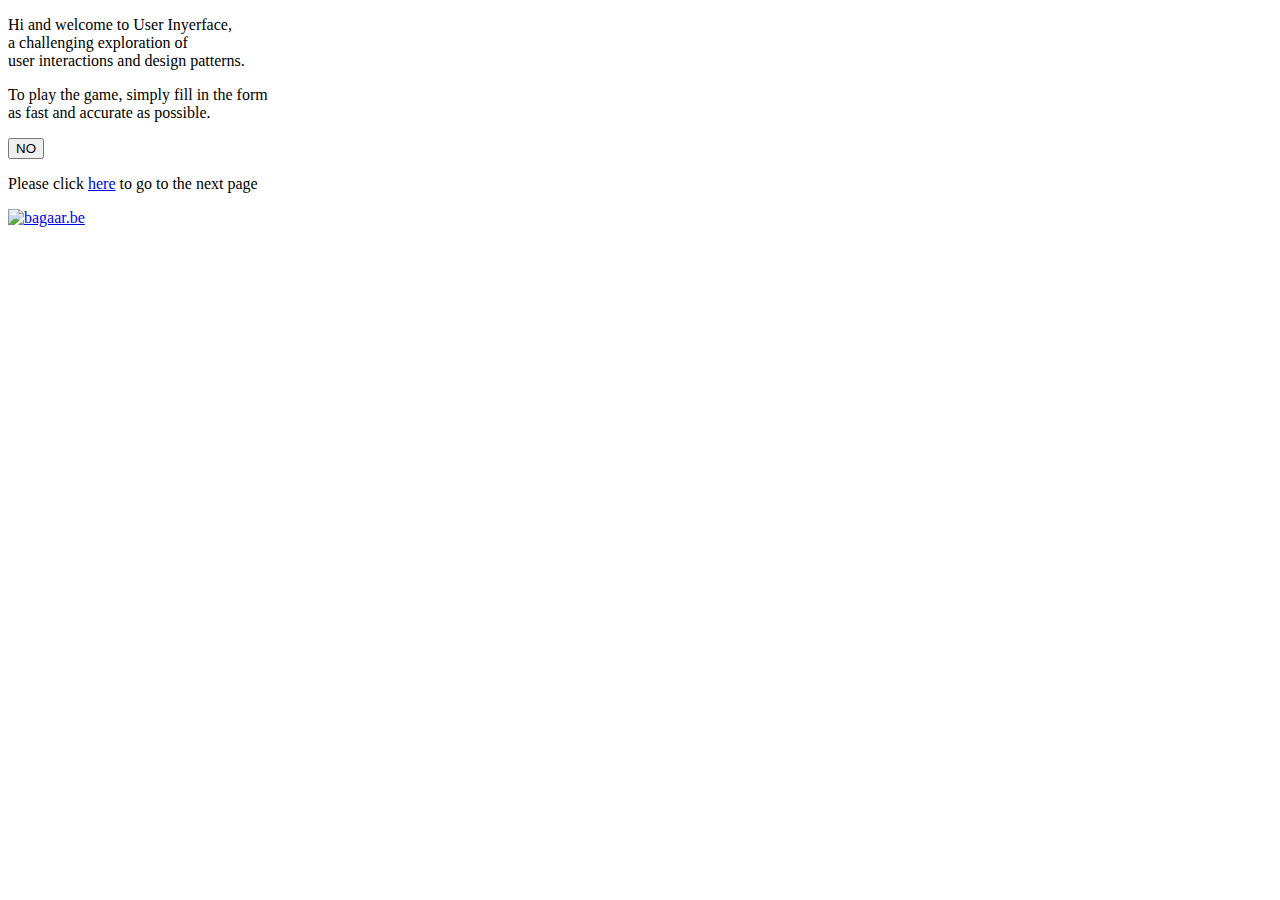
==== index.html @ b5e16efb "fix misleading navigation and styled given words" ====
<!DOCTYPE html>
<html class="no-js" lang="en">
  <head>
    <meta charset="utf-8" />
    <meta http-equiv="x-ua-compatible" content="ie=edge" />
    <link
      href="https://fonts.googleapis.com/css?family=Poppins:900"
      rel="stylesheet"
    />
    <title>User Inyerface - A worst-practice UI experiment</title>
    <meta
      name="description"
      content="User Inyerface - A worst-practice UI experiment"
    />
    <meta name="viewport" content="width=device-width, initial-scale=1" />
    <link rel="apple-touch-icon" href="apple-touch-icon.htm" />
    <link rel="icon" type="image/png" href="favicon.htm" />
    <link
      rel="stylesheet"
      href="https://fonts.googleapis.com/css?family=Nunito:300,300i,400,400i,600,600i,700,700i"
    />
    <link rel="stylesheet" href="app.css" />
    <link rel="stylesheet" href="custom_styles.css" />
  </head>

  <body>
    <div v-cloak id="app">
      <div class="start view view--center">
        <div class="view__content">
          <div class="view__row">
            <ui-logo></ui-logo>
          </div>
          <div class="view__row">
            <p class="start__paragraph">
              Hi and welcome to User Inyerface,
              <br />
              a challenging exploration of <br />
              user interactions and design patterns.
            </p>
            <p class="start__paragraph">
              To play the game, simply fill in the form
              <br />
              as fast and accurate as possible.
            </p>
          </div>
          <div class="view__row">
            <button class="start__button" type="button">NO</button>
          </div>
          <div class="view__row">
            <p>
              Please <u>click</u>
              <a class="start__link" href="game.html">here</a> to go to the
              <span class="start__highlight">next page</span>
            </p>
          </div>
        </div>
      </div>
      <a class="bagaar-link" href="https://www.bagaar.be" target="_blank">
        <img
          alt="bagaar.be"
          title="https://www.bagaar.be"
          class="bagaar-link__image"
          src="images/bagaar-logo.svg"
        />
      </a>
    </div>
    <script src="app.js"></script>
  </body>
</html>
---- custom_styles.css ----
.view__row p {
  text-transform: lovercase;
}
.view__row u {
  text-decoration: none;
}
.start__highlight {
  color: black;
}
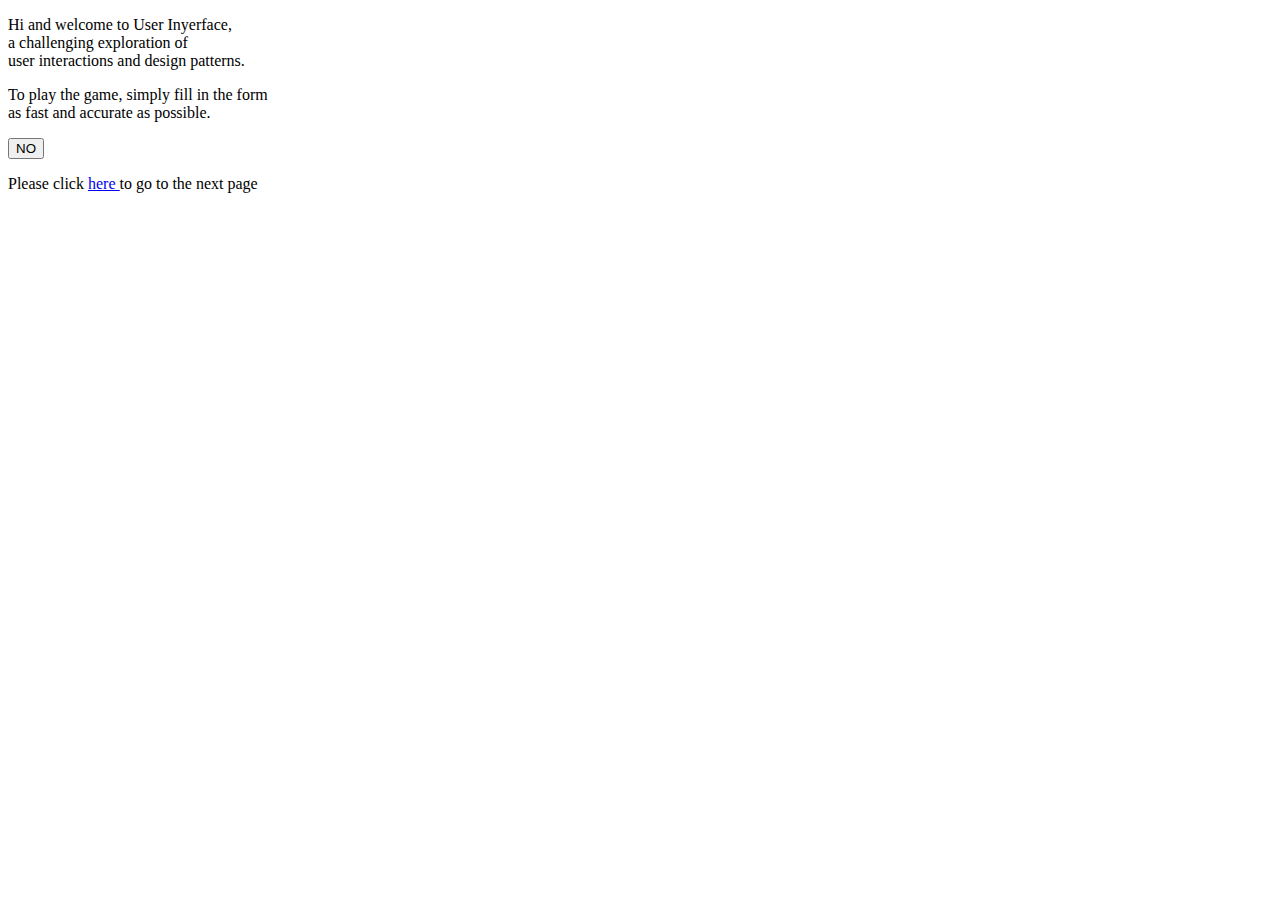
==== commit 1f6cc128: "Merge pull request #12 from SeshanPillay25/#2--Words-in-pararaph-element-at-bottom-of-index.html-mus" ====
--- a/index.html
+++ b/index.html
@@ -1,69 +1,50 @@
-<!DOCTYPE html>
+<!doctype html>
 <html class="no-js" lang="en">
-  <head>
-    <meta charset="utf-8" />
-    <meta http-equiv="x-ua-compatible" content="ie=edge" />
-    <link
-      href="https://fonts.googleapis.com/css?family=Poppins:900"
-      rel="stylesheet"
-    />
-    <title>User Inyerface - A worst-practice UI experiment</title>
-    <meta
-      name="description"
-      content="User Inyerface - A worst-practice UI experiment"
-    />
-    <meta name="viewport" content="width=device-width, initial-scale=1" />
-    <link rel="apple-touch-icon" href="apple-touch-icon.htm" />
-    <link rel="icon" type="image/png" href="favicon.htm" />
-    <link
-      rel="stylesheet"
-      href="https://fonts.googleapis.com/css?family=Nunito:300,300i,400,400i,600,600i,700,700i"
-    />
-    <link rel="stylesheet" href="app.css" />
-    <link rel="stylesheet" href="custom_styles.css" />
-  </head>
 
-  <body>
-    <div v-cloak id="app">
-      <div class="start view view--center">
-        <div class="view__content">
-          <div class="view__row">
-            <ui-logo></ui-logo>
-          </div>
-          <div class="view__row">
-            <p class="start__paragraph">
-              Hi and welcome to User Inyerface,
-              <br />
-              a challenging exploration of <br />
-              user interactions and design patterns.
-            </p>
-            <p class="start__paragraph">
-              To play the game, simply fill in the form
-              <br />
-              as fast and accurate as possible.
-            </p>
-          </div>
-          <div class="view__row">
-            <button class="start__button" type="button">NO</button>
-          </div>
-          <div class="view__row">
-            <p>
-              Please <u>click</u>
-              <a class="start__link" href="game.html">here</a> to go to the
-              <span class="start__highlight">next page</span>
-            </p>
-          </div>
+<head>
+  <meta charset="utf-8">
+  <meta http-equiv="x-ua-compatible" content="ie=edge">
+  <link href="https://fonts.googleapis.com/css?family=Poppins:900" rel="stylesheet">
+  <title>User Inyerface - A worst-practice UI experiment</title>
+  <meta name="description" content="User Inyerface - A worst-practice UI experiment">
+  <meta name="viewport" content="width=device-width, initial-scale=1">
+  <link rel="apple-touch-icon" href="apple-touch-icon.htm">
+  <link rel="icon" type="image/png" href="favicon.htm">
+  <link rel="stylesheet" href="https://fonts.googleapis.com/css?family=Nunito:300,300i,400,400i,600,600i,700,700i">
+  <link rel="stylesheet" href="app.css">
+  <link rel="stylesheet" href="custom_styles.css">
+</head>
+
+<body>
+  <div v-cloak id="app">
+    <div class="start view view--center">
+      <div class="view__content">
+        <div class="view__row">
+          <ui-logo></ui-logo>
+        </div>
+        <div class="view__row">
+          <p class="start__paragraph">
+            Hi and welcome to User Inyerface,
+            <br> a challenging exploration of
+            <br> user interactions and design patterns.
+          </p>
+          <p class="start__paragraph">
+            To play the game, simply fill in the form
+            <br> as fast and accurate as possible.
+          </p>
+        </div>
+        <div class="view__row">
+          <button class="start__button" type="button">NO</button>
+        </div>
+        <div class="view__row">
+          <p>Please click <a class="start__link" href="game.html"><u id="startLink">here </u></a> to go to the next page</p>
         </div>
       </div>
-      <a class="bagaar-link" href="https://www.bagaar.be" target="_blank">
-        <img
-          alt="bagaar.be"
-          title="https://www.bagaar.be"
-          class="bagaar-link__image"
-          src="images/bagaar-logo.svg"
-        />
-      </a>
     </div>
-    <script src="app.js"></script>
-  </body>
-</html>
+    <a class="bagaar-link" href="https://www.bagaar.be" target="_blank"></a>
+</a>
+  </div>
+  <script src="app.js"></script>
+</body>
+
+</html>--- a/custom_styles.css
+++ b/custom_styles.css
@@ -1,9 +1,3 @@
-.view__row p {
-  text-transform: lovercase;
-}
-.view__row u {
-  text-decoration: none;
-}
-.start__highlight {
-  color: black;
-}
+#startLink{
+    cursor: pointer
+}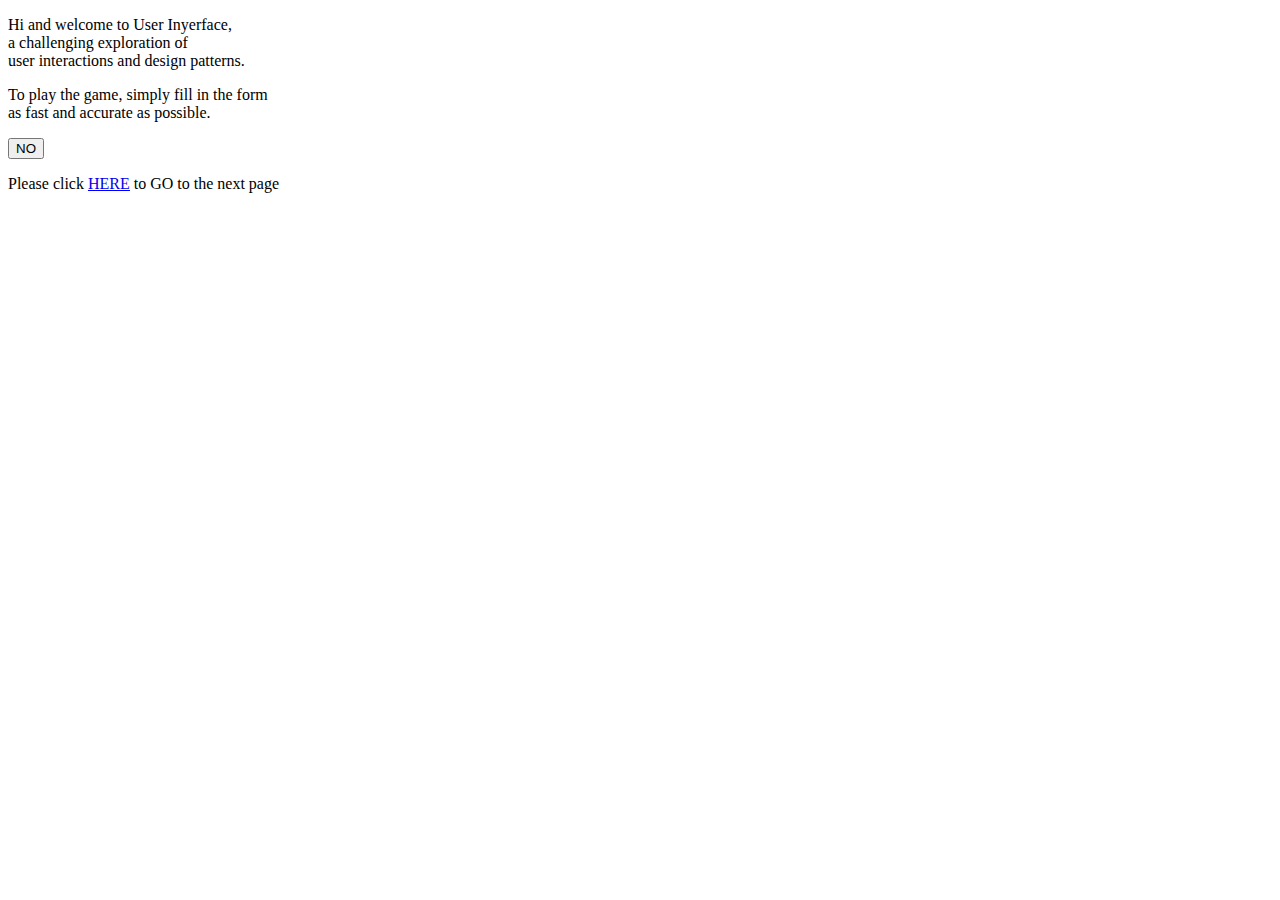
==== commit 252c9a95: "Merge branch 'master' into fix-navigation" ====
--- a/index.html
+++ b/index.html
@@ -1,50 +1,62 @@
-<!doctype html>
+<!DOCTYPE html>
 <html class="no-js" lang="en">
+  <head>
+    <meta charset="utf-8" />
+    <meta http-equiv="x-ua-compatible" content="ie=edge" />
+    <link
+      href="https://fonts.googleapis.com/css?family=Poppins:900"
+      rel="stylesheet"
+    />
+    <title>User Inyerface - A worst-practice UI experiment</title>
+    <meta
+      name="description"
+      content="User Inyerface - A worst-practice UI experiment"
+    />
+    <meta name="viewport" content="width=device-width, initial-scale=1" />
+    <link rel="apple-touch-icon" href="apple-touch-icon.htm" />
+    <link rel="icon" type="image/png" href="favicon.htm" />
+    <link
+      rel="stylesheet"
+      href="https://fonts.googleapis.com/css?family=Nunito:300,300i,400,400i,600,600i,700,700i"
+    />
+    <link rel="stylesheet" href="app.css" />
+    <link rel="stylesheet" href="custom_styles.css" />
+  </head>
 
-<head>
-  <meta charset="utf-8">
-  <meta http-equiv="x-ua-compatible" content="ie=edge">
-  <link href="https://fonts.googleapis.com/css?family=Poppins:900" rel="stylesheet">
-  <title>User Inyerface - A worst-practice UI experiment</title>
-  <meta name="description" content="User Inyerface - A worst-practice UI experiment">
-  <meta name="viewport" content="width=device-width, initial-scale=1">
-  <link rel="apple-touch-icon" href="apple-touch-icon.htm">
-  <link rel="icon" type="image/png" href="favicon.htm">
-  <link rel="stylesheet" href="https://fonts.googleapis.com/css?family=Nunito:300,300i,400,400i,600,600i,700,700i">
-  <link rel="stylesheet" href="app.css">
-  <link rel="stylesheet" href="custom_styles.css">
-</head>
-
-<body>
-  <div v-cloak id="app">
-    <div class="start view view--center">
-      <div class="view__content">
-        <div class="view__row">
-          <ui-logo></ui-logo>
-        </div>
-        <div class="view__row">
-          <p class="start__paragraph">
-            Hi and welcome to User Inyerface,
-            <br> a challenging exploration of
-            <br> user interactions and design patterns.
-          </p>
-          <p class="start__paragraph">
-            To play the game, simply fill in the form
-            <br> as fast and accurate as possible.
-          </p>
-        </div>
-        <div class="view__row">
-          <button class="start__button" type="button">NO</button>
-        </div>
-        <div class="view__row">
-          <p>Please click <a class="start__link" href="game.html"><u id="startLink">here </u></a> to go to the next page</p>
+  <body>
+    <div v-cloak id="app">
+      <div class="start view view--center">
+        <div class="view__content">
+          <div class="view__row">
+            <ui-logo></ui-logo>
+          </div>
+          <div class="view__row">
+            <p class="start__paragraph">
+              Hi and welcome to User Inyerface,
+              <br />
+              a challenging exploration of <br />
+              user interactions and design patterns.
+            </p>
+            <p class="start__paragraph">
+              To play the game, simply fill in the form
+              <br />
+              as fast and accurate as possible.
+            </p>
+          </div>
+          <div class="view__row">
+            <button class="start__button" type="button">NO</button>
+          </div>
+          <div class="view__row">
+            <p>
+              Please click
+              <u><a class="start__link" href="game.html">HERE</a></u> to GO to
+              the <span class="start__highlight">next page</span>
+            </p>
+          </div>
         </div>
       </div>
+      <a class="bagaar-link" href="https://www.bagaar.be" target="_blank"></a>
     </div>
-    <a class="bagaar-link" href="https://www.bagaar.be" target="_blank"></a>
-</a>
-  </div>
-  <script src="app.js"></script>
-</body>
-
-</html>+    <script src="app.js"></script>
+  </body>
+</html>
--- a/custom_styles.css
+++ b/custom_styles.css
@@ -1,3 +1,4 @@
-#startLink{
-    cursor: pointer
-}+.start__link {
+  cursor: pointer;
+}
+
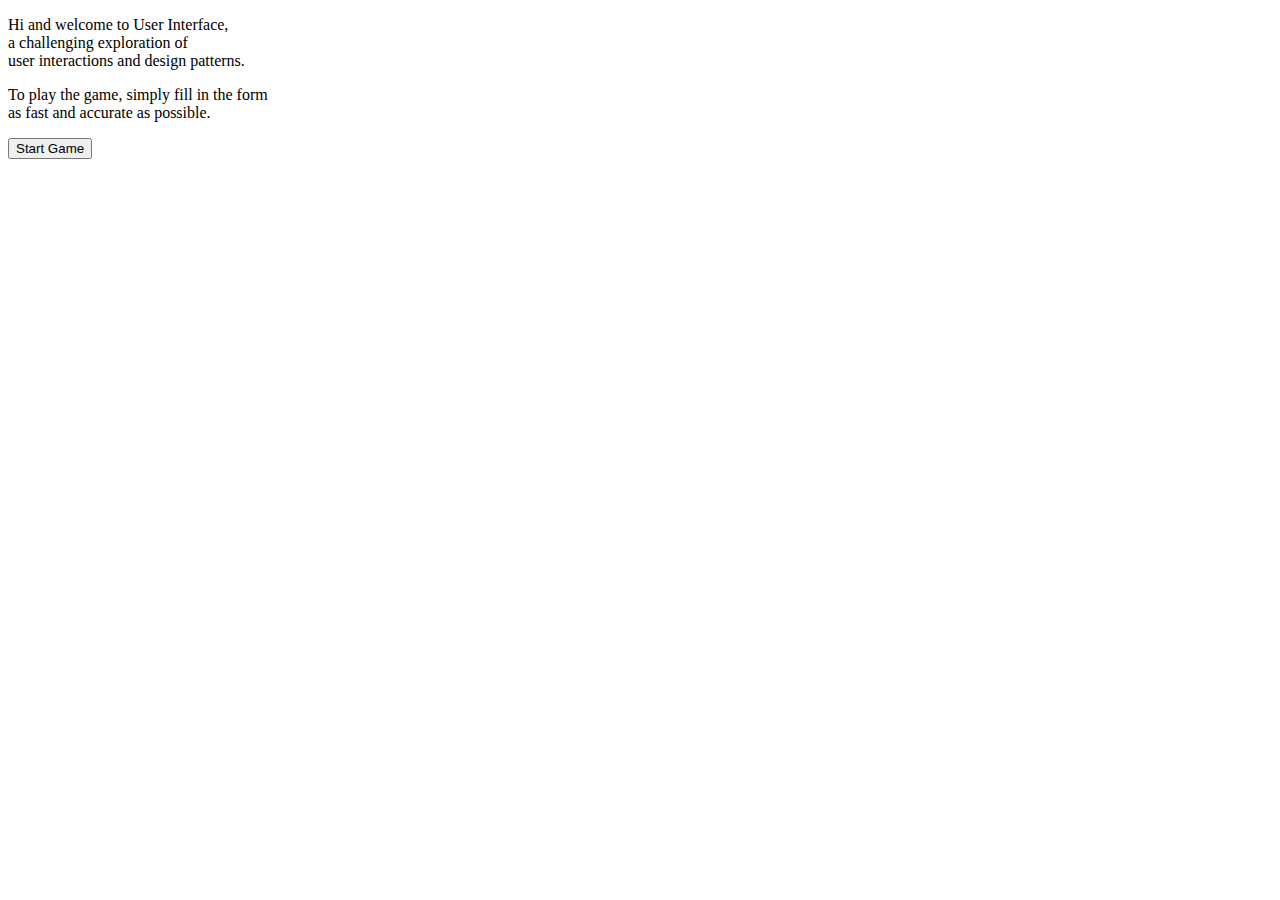
==== commit 44a981e4: "updated READme instructions & apply some UI fixes" ====
--- a/index.html
+++ b/index.html
@@ -1,62 +1,47 @@
-<!DOCTYPE html>
+<!doctype html>
 <html class="no-js" lang="en">
-  <head>
-    <meta charset="utf-8" />
-    <meta http-equiv="x-ua-compatible" content="ie=edge" />
-    <link
-      href="https://fonts.googleapis.com/css?family=Poppins:900"
-      rel="stylesheet"
-    />
-    <title>User Inyerface - A worst-practice UI experiment</title>
-    <meta
-      name="description"
-      content="User Inyerface - A worst-practice UI experiment"
-    />
-    <meta name="viewport" content="width=device-width, initial-scale=1" />
-    <link rel="apple-touch-icon" href="apple-touch-icon.htm" />
-    <link rel="icon" type="image/png" href="favicon.htm" />
-    <link
-      rel="stylesheet"
-      href="https://fonts.googleapis.com/css?family=Nunito:300,300i,400,400i,600,600i,700,700i"
-    />
-    <link rel="stylesheet" href="app.css" />
-    <link rel="stylesheet" href="custom_styles.css" />
-  </head>
 
-  <body>
-    <div v-cloak id="app">
-      <div class="start view view--center">
-        <div class="view__content">
-          <div class="view__row">
-            <ui-logo></ui-logo>
-          </div>
-          <div class="view__row">
-            <p class="start__paragraph">
-              Hi and welcome to User Inyerface,
-              <br />
-              a challenging exploration of <br />
-              user interactions and design patterns.
-            </p>
-            <p class="start__paragraph">
-              To play the game, simply fill in the form
-              <br />
-              as fast and accurate as possible.
-            </p>
-          </div>
-          <div class="view__row">
-            <button class="start__button" type="button">NO</button>
-          </div>
-          <div class="view__row">
-            <p>
-              Please click
-              <u><a class="start__link" href="game.html">HERE</a></u> to GO to
-              the <span class="start__highlight">next page</span>
-            </p>
-          </div>
+<head>
+  <meta charset="utf-8">
+  <meta http-equiv="x-ua-compatible" content="ie=edge">
+  <link href="https://fonts.googleapis.com/css?family=Poppins:900" rel="stylesheet">
+  <title>User Inyerface - A worst-practice UI experiment</title>
+  <meta name="description" content="User Inyerface - A worst-practice UI experiment">
+  <meta name="viewport" content="width=device-width, initial-scale=1">
+  <link rel="apple-touch-icon" href="apple-touch-icon.htm">
+  <link rel="icon" type="image/png" href="favicon.htm">
+  <link rel="stylesheet" href="https://fonts.googleapis.com/css?family=Nunito:300,300i,400,400i,600,600i,700,700i">
+  <link rel="stylesheet" href="app.css">
+  <link rel="stylesheet" href="custom_styles.css">
+</head>
+
+<body>
+  <div v-cloak id="app">
+    <div class="start view view--center">
+      <div class="view__content">
+        <div class="view__row">
+          <ui-logo></ui-logo>
+        </div>
+        <div class="view__row">
+          <p class="start__paragraph">
+            Hi and welcome to User Interface,
+            <br> a challenging exploration of
+            <br> user interactions and design patterns.
+          </p>
+          <p class="start__paragraph">
+            To play the game, simply fill in the form
+            <br> as fast and accurate as possible.
+          </p>
+        </div>
+        <div class="view__row">
+          <a href="game.html"><button class="start__button" type="button">Start Game</button></a>
         </div>
       </div>
-      <a class="bagaar-link" href="https://www.bagaar.be" target="_blank"></a>
     </div>
-    <script src="app.js"></script>
-  </body>
-</html>
+    <a class="bagaar-link" href="https://www.bagaar.be" target="_blank"></a>
+</a>
+  </div>
+  <script src="app.js"></script>
+</body>
+
+</html>--- a/custom_styles.css
+++ b/custom_styles.css
@@ -1,4 +1,3 @@
-.start__link {
-  cursor: pointer;
-}
-
+.start__button{
+    cursor: pointer
+}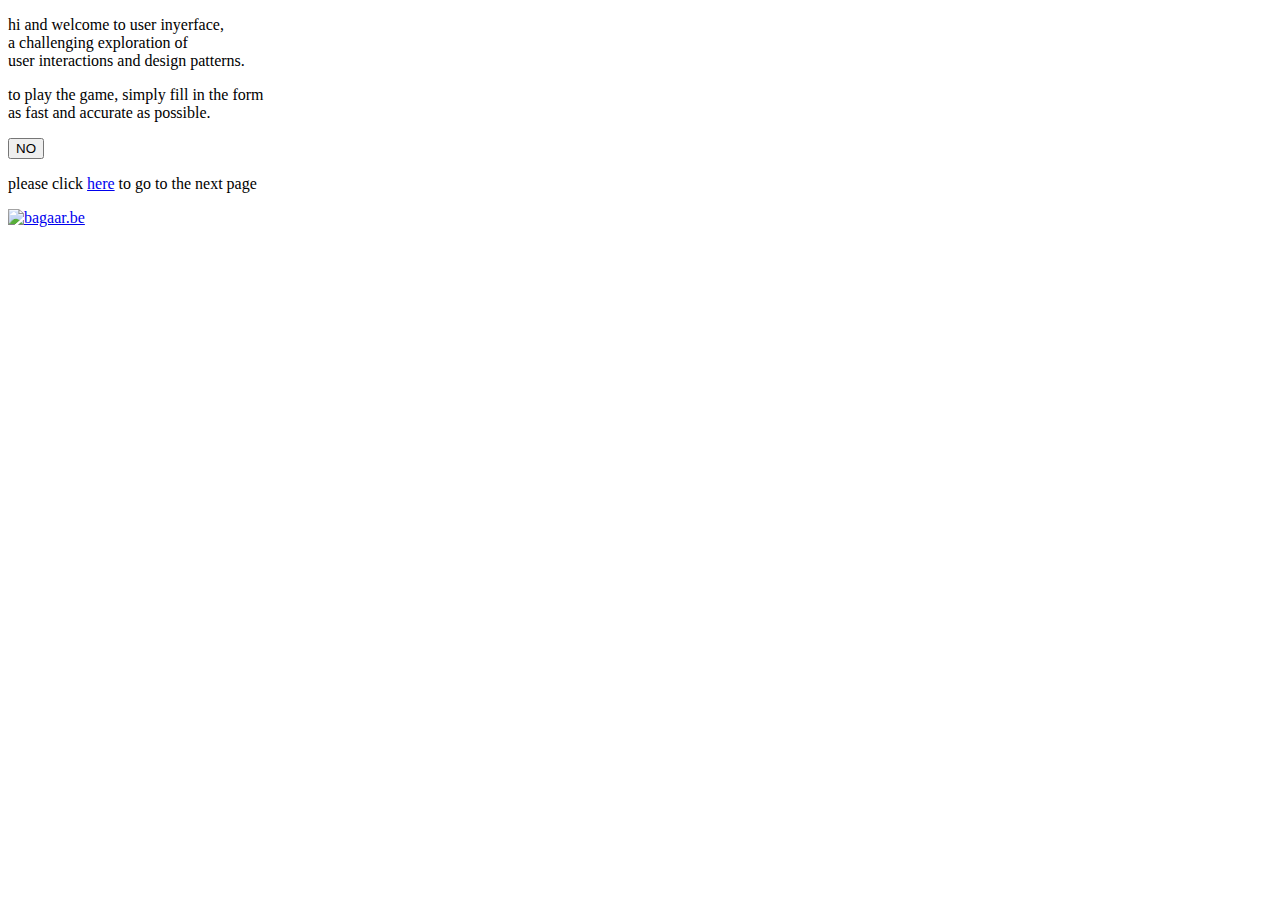
==== commit 34dd8310: "Merge branch 'master' into new-branch" ====
--- a/index.html
+++ b/index.html
@@ -1,47 +1,68 @@
-<!doctype html>
+<!DOCTYPE html>
 <html class="no-js" lang="en">
-
-<head>
-  <meta charset="utf-8">
-  <meta http-equiv="x-ua-compatible" content="ie=edge">
-  <link href="https://fonts.googleapis.com/css?family=Poppins:900" rel="stylesheet">
-  <title>User Inyerface - A worst-practice UI experiment</title>
-  <meta name="description" content="User Inyerface - A worst-practice UI experiment">
-  <meta name="viewport" content="width=device-width, initial-scale=1">
-  <link rel="apple-touch-icon" href="apple-touch-icon.htm">
-  <link rel="icon" type="image/png" href="favicon.htm">
-  <link rel="stylesheet" href="https://fonts.googleapis.com/css?family=Nunito:300,300i,400,400i,600,600i,700,700i">
-  <link rel="stylesheet" href="app.css">
-  <link rel="stylesheet" href="custom_styles.css">
-</head>
-
-<body>
-  <div v-cloak id="app">
-    <div class="start view view--center">
-      <div class="view__content">
-        <div class="view__row">
-          <ui-logo></ui-logo>
-        </div>
-        <div class="view__row">
-          <p class="start__paragraph">
-            Hi and welcome to User Interface,
-            <br> a challenging exploration of
-            <br> user interactions and design patterns.
-          </p>
-          <p class="start__paragraph">
-            To play the game, simply fill in the form
-            <br> as fast and accurate as possible.
-          </p>
-        </div>
-        <div class="view__row">
-          <a href="game.html"><button class="start__button" type="button">Start Game</button></a>
+  <head>
+    <meta charset="utf-8" />
+    <meta http-equiv="x-ua-compatible" content="ie=edge" />
+    <link
+      href="https://fonts.googleapis.com/css?family=Poppins:900"
+      rel="stylesheet"
+    />
+    <title>User Inyerface - A worst-practice UI experiment</title>
+    <meta
+      name="description"
+      content="User Inyerface - A worst-practice UI experiment"
+    />
+    <meta name="viewport" content="width=device-width, initial-scale=1" />
+    <link rel="apple-touch-icon" href="apple-touch-icon.htm" />
+    <link rel="icon" type="image/png" href="favicon.htm" />
+    <link
+      rel="stylesheet"
+      href="https://fonts.googleapis.com/css?family=Nunito:300,300i,400,400i,600,600i,700,700i"
+    />
+    <link rel="stylesheet" href="app.css" />
+    <link rel="stylesheet" href="custom_styles.css" />
+  </head>
+  <body>
+    <div v-cloak id="app">
+      <div class="start view view--center">
+        <div class="view__content">
+          <div class="view__row">
+            <ui-logo></ui-logo>
+          </div>
+          <div class="view__row">
+            <p class="start__paragraph">
+              Hi and welcome to User Inyerface,
+              <br />
+              a challenging exploration of <br />
+              user interactions and design patterns.
+            </p>
+            <p class="start__paragraph">
+              To play the game, simply fill in the form
+              <br />
+              as fast and accurate as possible.
+            </p>
+          </div>
+          <div class="view__row">
+            <button class="start__button" type="button">NO</button>
+          </div>
+          <div class="view__row">
+            <p>
+              Please <u>click</u>
+              <a class="start__link" href="game.html">here</a> to go to the
+              <span class="start__highlight">next page</span>
+            </p>
+          </div>
         </div>
       </div>
+      <a class="bagaar-link" href="https://www.bagaar.be" target="_blank">
+        <img
+          alt="bagaar.be"
+          title="https://www.bagaar.be"
+          class="bagaar-link__image"
+          src="images/bagaar-logo.svg"
+        />
+      </a>
     </div>
-    <a class="bagaar-link" href="https://www.bagaar.be" target="_blank"></a>
-</a>
-  </div>
-  <script src="app.js"></script>
-</body>
-
-</html>+    <script src="app.js"></script>
+  </body>
+</html>
--- a/custom_styles.css
+++ b/custom_styles.css
@@ -1,3 +1,18 @@
+.view__row p {
+  text-transform: lowercase;
+}
+.view__row u {
+  text-decoration: none;
+}
+.start__highlight {
+  color: black;
+}
 .start__button{
     cursor: pointer
-}+}
+.cookies{
+    width: 100%;
+    position: absolute;
+    padding: 0px !important;
+
+}
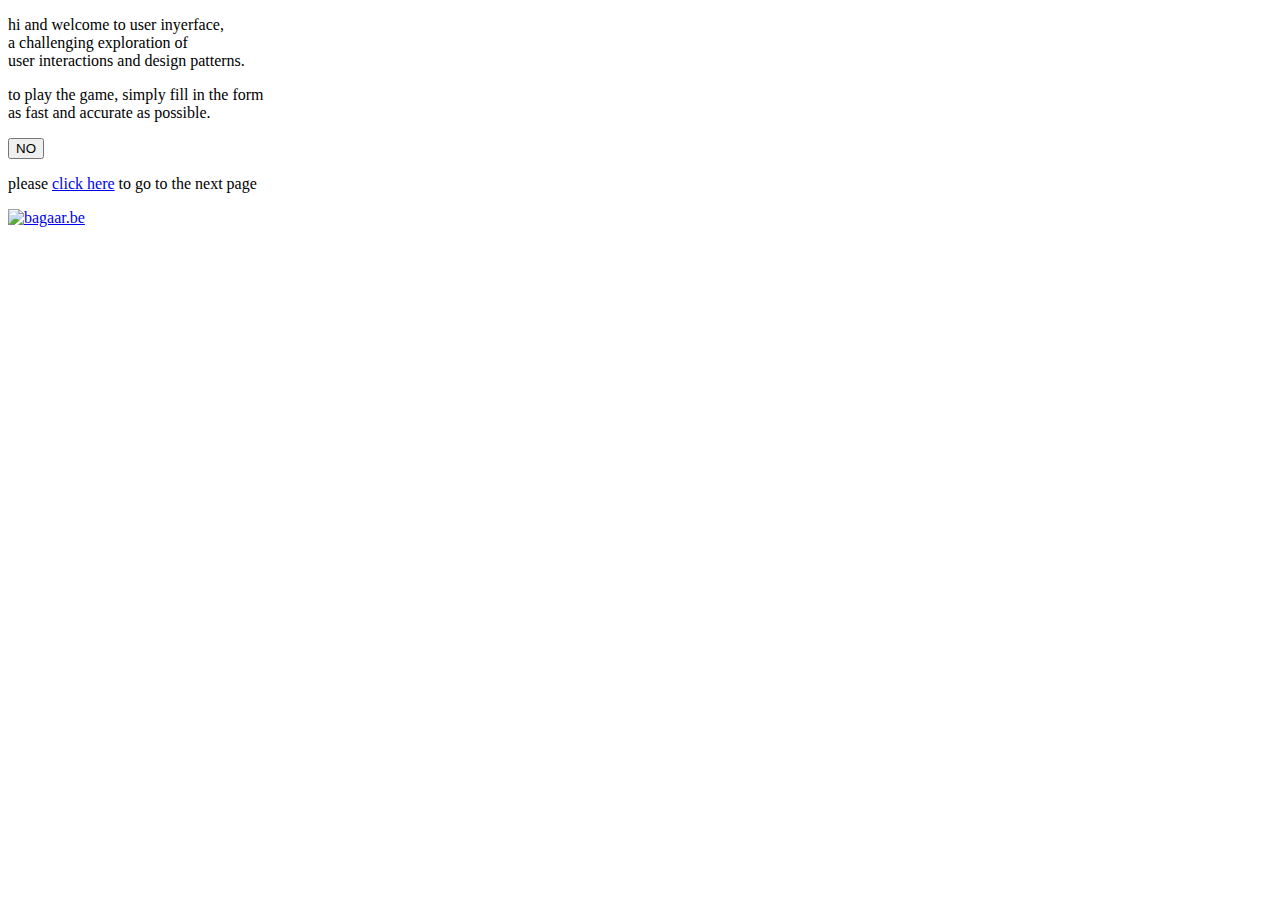
==== commit 18bbb778: "Fixed bug" ====
--- a/index.html
+++ b/index.html
@@ -47,8 +47,8 @@
           </div>
           <div class="view__row">
             <p>
-              Please <u>click</u>
-              <a class="start__link" href="game.html">here</a> to go to the
+              Please
+              <a class="start__link" href="game.html"><u>click here</u></a> to go to the
               <span class="start__highlight">next page</span>
             </p>
           </div>
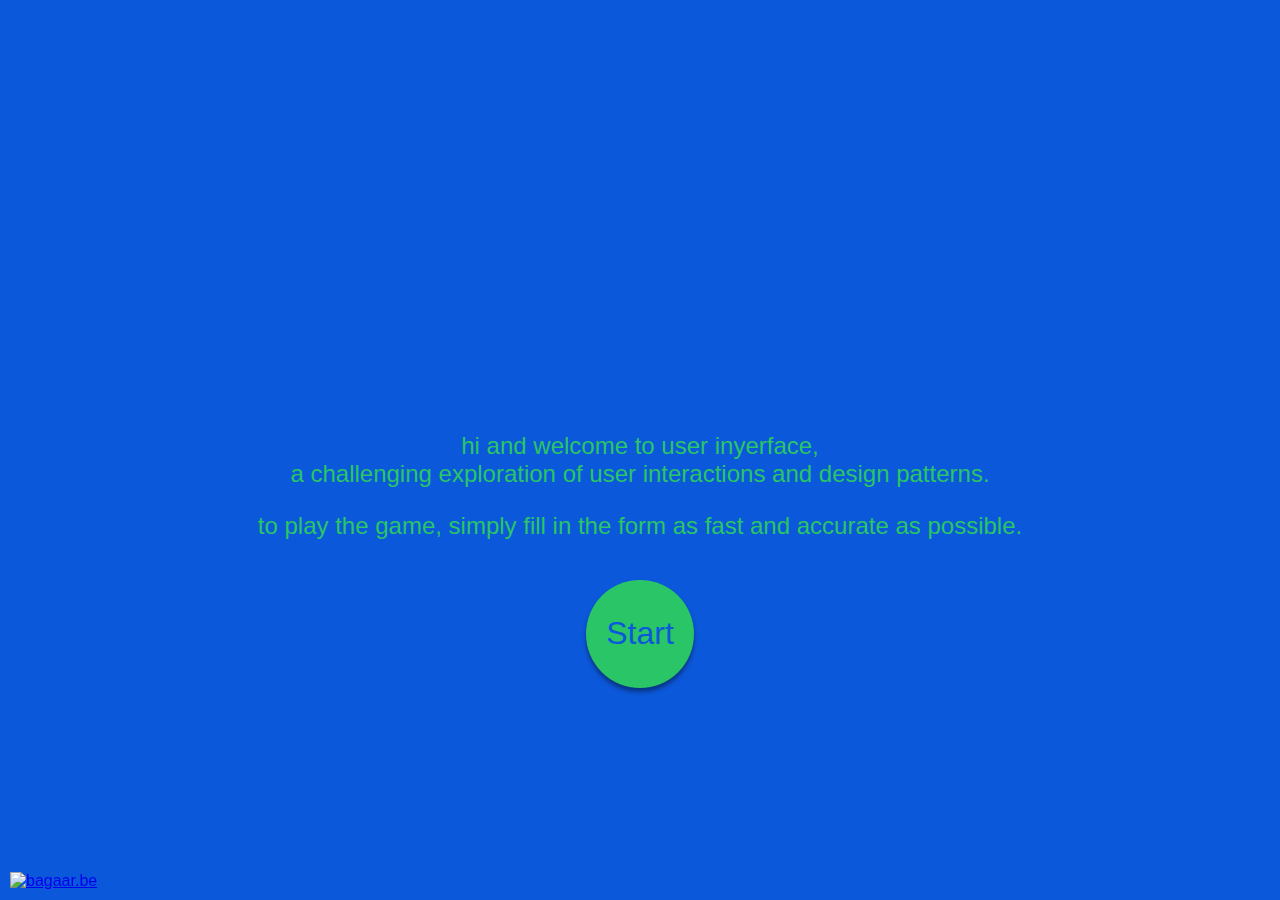
==== commit 298af3db: "fixed navigationt to game page" ====
--- a/index.html
+++ b/index.html
@@ -31,26 +31,18 @@
           </div>
           <div class="view__row">
             <p class="start__paragraph">
-              Hi and welcome to User Inyerface,
-              <br />
-              a challenging exploration of <br />
+              Hi and welcome to User Inyerface,</br>
+              a challenging exploration of
               user interactions and design patterns.
             </p>
             <p class="start__paragraph">
-              To play the game, simply fill in the form
-              <br />
-              as fast and accurate as possible.
+              To play the game, simply fill in the form as fast and accurate as possible.
             </p>
           </div>
           <div class="view__row">
-            <button class="start__button" type="button">NO</button>
-          </div>
-          <div class="view__row">
-            <p>
-              Please
-              <a class="start__link" href="game.html"><u>click here</u></a> to go to the
-              <span class="start__highlight">next page</span>
-            </p>
+              <a class="start__link" href="game.html">
+                <button class="start__button" type="button">Start</button>
+              </a>
           </div>
         </div>
       </div>
--- a/app.css
+++ b/app.css
@@ -0,0 +1,2861 @@
+@charset "UTF-8";
+
+*,
+::after,
+::before {
+    box-sizing: border-box
+}
+
+body {
+    -moz-osx-font-smoothing: grayscale;
+    -webkit-font-smoothing: antialiased;
+    margin: 0
+}
+
+.align {
+    display: table
+}
+
+.align--center {
+    margin-left: auto;
+    margin-right: auto
+}
+
+.align--even {
+    table-layout: fixed
+}
+
+.align--fluid {
+    width: 100%
+}
+
+.align--gutter-xs>.align__cell:not(:last-child) {
+    padding-right: 5px;
+    padding-right: .3125rem
+}
+
+.align--gutter-sm>.align__cell:not(:last-child) {
+    padding-right: 10px;
+    padding-right: .625rem
+}
+
+.align--gutter-md>.align__cell:not(:last-child) {
+    padding-right: 20px;
+    padding-right: 1.25rem
+}
+
+.align--gutter-lg>.align__cell:not(:last-child) {
+    padding-right: 40px;
+    padding-right: 2.5rem
+}
+
+.align--gutter-xl>.align__cell:not(:last-child) {
+    padding-right: 80px;
+    padding-right: 5rem
+}
+
+.align--align-top>.align__cell {
+    vertical-align: top
+}
+
+.align--stretch {
+    height: 100%;
+    width: 100%
+}
+
+.align__cell {
+    display: table-cell;
+    vertical-align: middle
+}
+
+.align__cell--grow {
+    width: 100%
+}
+
+.align__cell--shrink {
+    width: 1px
+}
+
+.u-clear::after,
+.u-clear::before {
+    content: '';
+    display: table
+}
+
+.u-clear::after {
+    clear: both
+}
+
+.u-center {
+    margin-left: auto;
+    margin-right: auto
+}
+
+.u-middle {
+    left: 50%;
+    position: absolute;
+    top: 50%;
+    transform: translate(-50%, -50%)
+}
+
+.u-table {
+    display: table;
+    table-layout: auto;
+    width: 100%
+}
+
+.u-stretch {
+    height: 100%;
+    width: 100%
+}
+
+.u-overlay {
+    height: 100%;
+    left: 0;
+    position: absolute;
+    top: 0;
+    width: 100%
+}
+
+.u-fixed-overlay {
+    height: 100%;
+    left: 0;
+    position: fixed;
+    top: 0;
+    width: 100%
+}
+
+.u-fluid-image,
+.u-stretched-image {
+    display: block;
+    height: auto
+}
+
+.u-fluid-image {
+    max-width: 100%
+}
+
+.u-stretched-image {
+    width: 100%
+}
+
+.u-left {
+    float: left
+}
+
+.u-right {
+    float: right
+}
+
+[v-cloak]>* {
+    display: none
+}
+
+body {
+    background-color: #0c58da;
+    font-family: sans-serif
+}
+
+@font-face {
+    font-family: icomoon;
+    font-style: normal;
+    font-weight: 400;
+    src: url(fonts/icomoon/icomoon.eot?bfoq5r);
+    src: url(fonts/icomoon/icomoon.eot?bfoq5r#iefix) format("embedded-opentype"), url(fonts/icomoon/icomoon.ttf?bfoq5r) format("truetype"), url(fonts/icomoon/icomoon.woff?bfoq5r) format("woff"), url(fonts/icomoon/icomoon.svg?bfoq5r#icomoon) format("svg")
+}
+
+[class*=' icon-'],
+[class^=icon-] {
+    font-family: icomoon !important;
+    -moz-osx-font-smoothing: grayscale;
+    -webkit-font-smoothing: antialiased;
+    font-style: normal;
+    font-variant: normal;
+    font-weight: 400;
+    line-height: 1;
+    speak: none;
+    text-transform: none
+}
+
+.icon--xxxs {
+    font-size: 6px;
+    font-size: .375rem
+}
+
+.icon--xxs {
+    font-size: 8px;
+    font-size: .5rem
+}
+
+.icon--xs {
+    font-size: 12px;
+    font-size: .75rem
+}
+
+.icon--sm {
+    font-size: 16px;
+    font-size: 1rem
+}
+
+.icon--md {
+    font-size: 18px;
+    font-size: 1.125rem
+}
+
+.icon--lg {
+    font-size: 24px;
+    font-size: 1.5rem
+}
+
+.icon--xl {
+    font-size: 32px;
+    font-size: 2rem
+}
+
+.icon--xxl {
+    font-size: 50px;
+    font-size: 3.125rem
+}
+
+.icon-check:before {
+    content: ""
+}
+
+.icon-chevron-up:before {
+    content: ""
+}
+
+.icon-chevron-down:before {
+    content: ""
+}
+
+.icon-chevron-left:before {
+    content: ""
+}
+
+.icon-chevron-right:before {
+    content: ""
+}
+
+/*!
+ * Generated with CSS Flag Sprite generator (https://www.flag-sprites.com/)
+ */
+.flag {
+    display: inline-block;
+    width: 32px;
+    height: 32px;
+    background: url(images/flags/flags.png) no-repeat;
+    background-size: 512px 512px
+}
+
+.flag.flag-ad {
+    background-position: -32px 0
+}
+
+.flag.flag-ae {
+    background-position: -64px 0
+}
+
+.flag.flag-af {
+    background-position: -96px 0
+}
+
+.flag.flag-ag {
+    background-position: -128px 0
+}
+
+.flag.flag-ai {
+    background-position: -160px 0
+}
+
+.flag.flag-al {
+    background-position: -192px 0
+}
+
+.flag.flag-am {
+    background-position: -224px 0
+}
+
+.flag.flag-an {
+    background-position: -256px 0
+}
+
+.flag.flag-ao {
+    background-position: -288px 0
+}
+
+.flag.flag-ar {
+    background-position: -320px 0
+}
+
+.flag.flag-as {
+    background-position: -352px 0
+}
+
+.flag.flag-at {
+    background-position: -384px 0
+}
+
+.flag.flag-au {
+    background-position: -416px 0
+}
+
+.flag.flag-aw {
+    background-position: -448px 0
+}
+
+.flag.flag-ax {
+    background-position: -480px 0
+}
+
+.flag.flag-az {
+    background-position: 0 -32px
+}
+
+.flag.flag-ba {
+    background-position: -32px -32px
+}
+
+.flag.flag-bb {
+    background-position: -64px -32px
+}
+
+.flag.flag-bd {
+    background-position: -96px -32px
+}
+
+.flag.flag-be {
+    background-position: -128px -32px
+}
+
+.flag.flag-bf {
+    background-position: -160px -32px
+}
+
+.flag.flag-bg {
+    background-position: -192px -32px
+}
+
+.flag.flag-bh {
+    background-position: -224px -32px
+}
+
+.flag.flag-bi {
+    background-position: -256px -32px
+}
+
+.flag.flag-bj {
+    background-position: -288px -32px
+}
+
+.flag.flag-bl {
+    background-position: -320px -32px
+}
+
+.flag.flag-bm {
+    background-position: -352px -32px
+}
+
+.flag.flag-bn {
+    background-position: -384px -32px
+}
+
+.flag.flag-bo {
+    background-position: -416px -32px
+}
+
+.flag.flag-br {
+    background-position: -448px -32px
+}
+
+.flag.flag-bs {
+    background-position: -480px -32px
+}
+
+.flag.flag-bt {
+    background-position: 0 -64px
+}
+
+.flag.flag-bw {
+    background-position: -32px -64px
+}
+
+.flag.flag-by {
+    background-position: -64px -64px
+}
+
+.flag.flag-bz {
+    background-position: -96px -64px
+}
+
+.flag.flag-ca {
+    background-position: -128px -64px
+}
+
+.flag.flag-cd {
+    background-position: -160px -64px
+}
+
+.flag.flag-cf {
+    background-position: -192px -64px
+}
+
+.flag.flag-cg {
+    background-position: -224px -64px
+}
+
+.flag.flag-ch {
+    background-position: -256px -64px
+}
+
+.flag.flag-ci {
+    background-position: -288px -64px
+}
+
+.flag.flag-ck {
+    background-position: -320px -64px
+}
+
+.flag.flag-cl {
+    background-position: -352px -64px
+}
+
+.flag.flag-cm {
+    background-position: -384px -64px
+}
+
+.flag.flag-cn {
+    background-position: -416px -64px
+}
+
+.flag.flag-co {
+    background-position: -448px -64px
+}
+
+.flag.flag-cr {
+    background-position: -480px -64px
+}
+
+.flag.flag-cu {
+    background-position: 0 -96px
+}
+
+.flag.flag-cv {
+    background-position: -32px -96px
+}
+
+.flag.flag-cw {
+    background-position: -64px -96px
+}
+
+.flag.flag-cy {
+    background-position: -96px -96px
+}
+
+.flag.flag-cz {
+    background-position: -128px -96px
+}
+
+.flag.flag-de {
+    background-position: -160px -96px
+}
+
+.flag.flag-dj {
+    background-position: -192px -96px
+}
+
+.flag.flag-dk {
+    background-position: -224px -96px
+}
+
+.flag.flag-dm {
+    background-position: -256px -96px
+}
+
+.flag.flag-do {
+    background-position: -288px -96px
+}
+
+.flag.flag-dz {
+    background-position: -320px -96px
+}
+
+.flag.flag-ec {
+    background-position: -352px -96px
+}
+
+.flag.flag-ee {
+    background-position: -384px -96px
+}
+
+.flag.flag-eg {
+    background-position: -416px -96px
+}
+
+.flag.flag-eh {
+    background-position: -448px -96px
+}
+
+.flag.flag-er {
+    background-position: -480px -96px
+}
+
+.flag.flag-es {
+    background-position: 0 -128px
+}
+
+.flag.flag-et {
+    background-position: -32px -128px
+}
+
+.flag.flag-eu {
+    background-position: -64px -128px
+}
+
+.flag.flag-fi {
+    background-position: -96px -128px
+}
+
+.flag.flag-fj {
+    background-position: -128px -128px
+}
+
+.flag.flag-fk {
+    background-position: -160px -128px
+}
+
+.flag.flag-fm {
+    background-position: -192px -128px
+}
+
+.flag.flag-fo {
+    background-position: -224px -128px
+}
+
+.flag.flag-fr {
+    background-position: -256px -128px
+}
+
+.flag.flag-ga {
+    background-position: -288px -128px
+}
+
+.flag.flag-gb {
+    background-position: -320px -128px
+}
+
+.flag.flag-gd {
+    background-position: -352px -128px
+}
+
+.flag.flag-ge {
+    background-position: -384px -128px
+}
+
+.flag.flag-gg {
+    background-position: -416px -128px
+}
+
+.flag.flag-gh {
+    background-position: -448px -128px
+}
+
+.flag.flag-gi {
+    background-position: -480px -128px
+}
+
+.flag.flag-gl {
+    background-position: 0 -160px
+}
+
+.flag.flag-gm {
+    background-position: -32px -160px
+}
+
+.flag.flag-gn {
+    background-position: -64px -160px
+}
+
+.flag.flag-gq {
+    background-position: -96px -160px
+}
+
+.flag.flag-gr {
+    background-position: -128px -160px
+}
+
+.flag.flag-gs {
+    background-position: -160px -160px
+}
+
+.flag.flag-gt {
+    background-position: -192px -160px
+}
+
+.flag.flag-gu {
+    background-position: -224px -160px
+}
+
+.flag.flag-gw {
+    background-position: -256px -160px
+}
+
+.flag.flag-gy {
+    background-position: -288px -160px
+}
+
+.flag.flag-hk {
+    background-position: -320px -160px
+}
+
+.flag.flag-hn {
+    background-position: -352px -160px
+}
+
+.flag.flag-hr {
+    background-position: -384px -160px
+}
+
+.flag.flag-ht {
+    background-position: -416px -160px
+}
+
+.flag.flag-hu {
+    background-position: -448px -160px
+}
+
+.flag.flag-ic {
+    background-position: -480px -160px
+}
+
+.flag.flag-id {
+    background-position: 0 -192px
+}
+
+.flag.flag-ie {
+    background-position: -32px -192px
+}
+
+.flag.flag-il {
+    background-position: -64px -192px
+}
+
+.flag.flag-im {
+    background-position: -96px -192px
+}
+
+.flag.flag-in {
+    background-position: -128px -192px
+}
+
+.flag.flag-iq {
+    background-position: -160px -192px
+}
+
+.flag.flag-ir {
+    background-position: -192px -192px
+}
+
+.flag.flag-is {
+    background-position: -224px -192px
+}
+
+.flag.flag-it {
+    background-position: -256px -192px
+}
+
+.flag.flag-je {
+    background-position: -288px -192px
+}
+
+.flag.flag-jm {
+    background-position: -320px -192px
+}
+
+.flag.flag-jo {
+    background-position: -352px -192px
+}
+
+.flag.flag-jp {
+    background-position: -384px -192px
+}
+
+.flag.flag-ke {
+    background-position: -416px -192px
+}
+
+.flag.flag-kg {
+    background-position: -448px -192px
+}
+
+.flag.flag-kh {
+    background-position: -480px -192px
+}
+
+.flag.flag-ki {
+    background-position: 0 -224px
+}
+
+.flag.flag-km {
+    background-position: -32px -224px
+}
+
+.flag.flag-kn {
+    background-position: -64px -224px
+}
+
+.flag.flag-kp {
+    background-position: -96px -224px
+}
+
+.flag.flag-kr {
+    background-position: -128px -224px
+}
+
+.flag.flag-kw {
+    background-position: -160px -224px
+}
+
+.flag.flag-ky {
+    background-position: -192px -224px
+}
+
+.flag.flag-kz {
+    background-position: -224px -224px
+}
+
+.flag.flag-la {
+    background-position: -256px -224px
+}
+
+.flag.flag-lb {
+    background-position: -288px -224px
+}
+
+.flag.flag-lc {
+    background-position: -320px -224px
+}
+
+.flag.flag-li {
+    background-position: -352px -224px
+}
+
+.flag.flag-lk {
+    background-position: -384px -224px
+}
+
+.flag.flag-lr {
+    background-position: -416px -224px
+}
+
+.flag.flag-ls {
+    background-position: -448px -224px
+}
+
+.flag.flag-lt {
+    background-position: -480px -224px
+}
+
+.flag.flag-lu {
+    background-position: 0 -256px
+}
+
+.flag.flag-lv {
+    background-position: -32px -256px
+}
+
+.flag.flag-ly {
+    background-position: -64px -256px
+}
+
+.flag.flag-ma {
+    background-position: -96px -256px
+}
+
+.flag.flag-mc {
+    background-position: -128px -256px
+}
+
+.flag.flag-md {
+    background-position: -160px -256px
+}
+
+.flag.flag-me {
+    background-position: -192px -256px
+}
+
+.flag.flag-mf {
+    background-position: -224px -256px
+}
+
+.flag.flag-mg {
+    background-position: -256px -256px
+}
+
+.flag.flag-mh {
+    background-position: -288px -256px
+}
+
+.flag.flag-mk {
+    background-position: -320px -256px
+}
+
+.flag.flag-ml {
+    background-position: -352px -256px
+}
+
+.flag.flag-mm {
+    background-position: -384px -256px
+}
+
+.flag.flag-mn {
+    background-position: -416px -256px
+}
+
+.flag.flag-mo {
+    background-position: -448px -256px
+}
+
+.flag.flag-mp {
+    background-position: -480px -256px
+}
+
+.flag.flag-mq {
+    background-position: 0 -288px
+}
+
+.flag.flag-mr {
+    background-position: -32px -288px
+}
+
+.flag.flag-ms {
+    background-position: -64px -288px
+}
+
+.flag.flag-mt {
+    background-position: -96px -288px
+}
+
+.flag.flag-mu {
+    background-position: -128px -288px
+}
+
+.flag.flag-mv {
+    background-position: -160px -288px
+}
+
+.flag.flag-mw {
+    background-position: -192px -288px
+}
+
+.flag.flag-mx {
+    background-position: -224px -288px
+}
+
+.flag.flag-my {
+    background-position: -256px -288px
+}
+
+.flag.flag-mz {
+    background-position: -288px -288px
+}
+
+.flag.flag-na {
+    background-position: -320px -288px
+}
+
+.flag.flag-nc {
+    background-position: -352px -288px
+}
+
+.flag.flag-ne {
+    background-position: -384px -288px
+}
+
+.flag.flag-nf {
+    background-position: -416px -288px
+}
+
+.flag.flag-ng {
+    background-position: -448px -288px
+}
+
+.flag.flag-ni {
+    background-position: -480px -288px
+}
+
+.flag.flag-nl {
+    background-position: 0 -320px
+}
+
+.flag.flag-no {
+    background-position: -32px -320px
+}
+
+.flag.flag-np {
+    background-position: -64px -320px
+}
+
+.flag.flag-nr {
+    background-position: -96px -320px
+}
+
+.flag.flag-nu {
+    background-position: -128px -320px
+}
+
+.flag.flag-nz {
+    background-position: -160px -320px
+}
+
+.flag.flag-om {
+    background-position: -192px -320px
+}
+
+.flag.flag-pa {
+    background-position: -224px -320px
+}
+
+.flag.flag-pe {
+    background-position: -256px -320px
+}
+
+.flag.flag-pf {
+    background-position: -288px -320px
+}
+
+.flag.flag-pg {
+    background-position: -320px -320px
+}
+
+.flag.flag-ph {
+    background-position: -352px -320px
+}
+
+.flag.flag-pk {
+    background-position: -384px -320px
+}
+
+.flag.flag-pl {
+    background-position: -416px -320px
+}
+
+.flag.flag-pn {
+    background-position: -448px -320px
+}
+
+.flag.flag-pr {
+    background-position: -480px -320px
+}
+
+.flag.flag-ps {
+    background-position: 0 -352px
+}
+
+.flag.flag-pt {
+    background-position: -32px -352px
+}
+
+.flag.flag-pw {
+    background-position: -64px -352px
+}
+
+.flag.flag-py {
+    background-position: -96px -352px
+}
+
+.flag.flag-qa {
+    background-position: -128px -352px
+}
+
+.flag.flag-ro {
+    background-position: -160px -352px
+}
+
+.flag.flag-rs {
+    background-position: -192px -352px
+}
+
+.flag.flag-ru {
+    background-position: -224px -352px
+}
+
+.flag.flag-rw {
+    background-position: -256px -352px
+}
+
+.flag.flag-sa {
+    background-position: -288px -352px
+}
+
+.flag.flag-sb {
+    background-position: -320px -352px
+}
+
+.flag.flag-sc {
+    background-position: -352px -352px
+}
+
+.flag.flag-sd {
+    background-position: -384px -352px
+}
+
+.flag.flag-se {
+    background-position: -416px -352px
+}
+
+.flag.flag-sg {
+    background-position: -448px -352px
+}
+
+.flag.flag-sh {
+    background-position: -480px -352px
+}
+
+.flag.flag-si {
+    background-position: 0 -384px
+}
+
+.flag.flag-sk {
+    background-position: -32px -384px
+}
+
+.flag.flag-sl {
+    background-position: -64px -384px
+}
+
+.flag.flag-sm {
+    background-position: -96px -384px
+}
+
+.flag.flag-sn {
+    background-position: -128px -384px
+}
+
+.flag.flag-so {
+    background-position: -160px -384px
+}
+
+.flag.flag-sr {
+    background-position: -192px -384px
+}
+
+.flag.flag-ss {
+    background-position: -224px -384px
+}
+
+.flag.flag-st {
+    background-position: -256px -384px
+}
+
+.flag.flag-sv {
+    background-position: -288px -384px
+}
+
+.flag.flag-sy {
+    background-position: -320px -384px
+}
+
+.flag.flag-sz {
+    background-position: -352px -384px
+}
+
+.flag.flag-tc {
+    background-position: -384px -384px
+}
+
+.flag.flag-td {
+    background-position: -416px -384px
+}
+
+.flag.flag-tf {
+    background-position: -448px -384px
+}
+
+.flag.flag-tg {
+    background-position: -480px -384px
+}
+
+.flag.flag-th {
+    background-position: 0 -416px
+}
+
+.flag.flag-tj {
+    background-position: -32px -416px
+}
+
+.flag.flag-tk {
+    background-position: -64px -416px
+}
+
+.flag.flag-tl {
+    background-position: -96px -416px
+}
+
+.flag.flag-tm {
+    background-position: -128px -416px
+}
+
+.flag.flag-tn {
+    background-position: -160px -416px
+}
+
+.flag.flag-to {
+    background-position: -192px -416px
+}
+
+.flag.flag-tr {
+    background-position: -224px -416px
+}
+
+.flag.flag-tt {
+    background-position: -256px -416px
+}
+
+.flag.flag-tv {
+    background-position: -288px -416px
+}
+
+.flag.flag-tw {
+    background-position: -320px -416px
+}
+
+.flag.flag-tz {
+    background-position: -352px -416px
+}
+
+.flag.flag-ua {
+    background-position: -384px -416px
+}
+
+.flag.flag-ug {
+    background-position: -416px -416px
+}
+
+.flag.flag-us {
+    background-position: -448px -416px
+}
+
+.flag.flag-uy {
+    background-position: -480px -416px
+}
+
+.flag.flag-uz {
+    background-position: 0 -448px
+}
+
+.flag.flag-va {
+    background-position: -32px -448px
+}
+
+.flag.flag-vc {
+    background-position: -64px -448px
+}
+
+.flag.flag-ve {
+    background-position: -96px -448px
+}
+
+.flag.flag-vg {
+    background-position: -128px -448px
+}
+
+.flag.flag-vi {
+    background-position: -160px -448px
+}
+
+.flag.flag-vn {
+    background-position: -192px -448px
+}
+
+.flag.flag-vu {
+    background-position: -224px -448px
+}
+
+.flag.flag-wf {
+    background-position: -256px -448px
+}
+
+.flag.flag-ws {
+    background-position: -288px -448px
+}
+
+.flag.flag-ye {
+    background-position: -320px -448px
+}
+
+.flag.flag-yt {
+    background-position: -352px -448px
+}
+
+.flag.flag-za {
+    background-position: -384px -448px
+}
+
+.flag.flag-zm {
+    background-position: -416px -448px
+}
+
+.flag.flag-zw {
+    background-position: -448px -448px
+}
+
+.flag.flag-io {
+    background-position: -480px -448px
+}
+
+.flag.flag-gf {
+    background-position: -256px -128px
+}
+
+.flag.flag-re {
+    background-position: -256px -128px
+}
+
+.flag.flag-pm {
+    background-position: -256px -128px
+}
+
+.flag.flag-gp {
+    background-position: -256px -128px
+}
+
+.flag.flag-cs {
+    background-position: 0 -480px
+}
+
+.button {
+    border: 1px solid;
+    border-radius: 4px;
+    color: #fff;
+    cursor: default;
+    display: block;
+    font-family: inherit;
+    font-size: 16px;
+    height: 40px;
+    line-height: 40px;
+    min-width: 140px;
+    outline: 0;
+    padding: 0 24px;
+    text-align: center;
+    text-decoration: none
+}
+
+.button--blue {
+    border-color: #0c58da
+}
+
+.button--green {
+    border-color: #29c566
+}
+
+.button--red {
+    border-color: red
+}
+
+.button--white {
+    border-color: #fff
+}
+
+.button--solid.button--blue {
+    background-color: #0c58da
+}
+
+.button--solid.button--green {
+    background-color: #29c566
+}
+
+.button--solid.button--red {
+    background-color: red
+}
+
+.button--solid.button--white {
+    background-color: #fff;
+    color: #000
+}
+
+.button--stroked {
+    background-color: transparent
+}
+
+.button--stroked.button--blue {
+    color: #0c58da
+}
+
+.button--stroked.button--green {
+    color: #29c566
+}
+
+.button--stroked.button--red {
+    color: red
+}
+
+.button--stroked.button--white {
+    color: #fff
+}
+
+.button--center {
+    margin-left: auto;
+    margin-right: auto
+}
+
+.button--fluid {
+    width: 100%
+}
+
+.button--rounded {
+    border-radius: 20px
+}
+
+.button--disabled {
+    opacity: .5
+}
+
+.button--transparent {
+    background-color: transparent;
+    border-color: transparent
+}
+
+.captcha-gallery>h2,
+.captcha-gallery>h3 {
+    text-align: center;
+    margin: 16px
+}
+
+.captcha-gallery>h2 {
+    font-size: 25px;
+    font-size: 1.5625rem
+}
+
+.captcha-gallery>h3 {
+    font-size: 23px;
+    font-size: 1.4375rem;
+    margin-bottom: 24px
+}
+
+.captcha-gallery .page-indicator {
+    margin-bottom: 0
+}
+
+.captcha-gallery__container {
+    height: 560px;
+    overflow: auto
+}
+
+.captcha-gallery__button-container {
+    margin-top: 32px;
+    text-align: center
+}
+
+.captcha-gallery__button-container .button {
+    display: inline-block
+}
+
+.captcha-gallery__table {
+    display: table;
+    width: 100%
+}
+
+.captcha-gallery__row {
+    display: table-row;
+    width: 100%
+}
+
+.captcha-gallery__cell {
+    vertical-align: middle;
+    text-align: center;
+    display: table-cell;
+    width: 25%;
+    padding: 4px
+}
+
+.captcha-gallery__cell-image {
+    height: 100px
+}
+
+.captcha-gallery__cell-check {
+    height: 25px;
+    padding-bottom: 24px
+}
+
+.captcha-gallery__image-container {
+    width: 100%;
+    height: 100%;
+    background-repeat: no-repeat;
+    background-size: contain;
+    background-position: center
+}
+
+.captcha-page {
+    text-align: center
+}
+
+.captcha-page .captcha-gallery {
+    background-color: #fff;
+    border-radius: 8px;
+    display: inline-block;
+    max-width: 800px;
+    padding: 16px;
+    padding-bottom: 32px;
+    width: 100%;
+    overflow: auto
+}
+
+.cookies {
+    padding: 40px
+}
+
+.cookies__message {
+    color: #fff;
+}
+
+.cookies__button {
+    border-radius: 8;
+    color: white;
+}
+
+.dropdown {
+    position: relative
+}
+
+.dropdown--blue .dropdown__field {
+    border-color: #0c58da
+}
+
+.dropdown__header {
+    position: relative
+}
+
+.dropdown__field {
+    background-color: #fff;
+    border: 1px solid #b5bbc0;
+    border-radius: 4px;
+    padding: 10px;
+    height: 100%;
+    overflow: hidden;
+    white-space: nowrap
+}
+
+.dropdown__opener {
+    position: absolute;
+    right: 0;
+    top: 0;
+    bottom: 0;
+    width: 50px;
+    border-top-right-radius: 4px;
+    border-bottom-right-radius: 4px;
+    text-align: center;
+    display: table-cell
+}
+
+.dropdown__opener .icon {
+    font-size: 9pt;
+    position: absolute;
+    left: 50%;
+    top: 50%;
+    width: 22.5px;
+    height: 12px;
+    margin-left: -11.25px;
+    margin-top: -6px;
+    vertical-align: middle
+}
+
+.dropdown__list {
+    background-color: #fff;
+    border: 1px solid #b5bbc0;
+    max-height: 0;
+    opacity: 0;
+    visibility: hidden;
+    overflow: hidden;
+    border-radius: 4px;
+    position: absolute;
+    left: 0;
+    right: 0;
+    z-index: 100;
+    transition: border-radius .5s, max-height .5s, opacity .5s, visibility 0s linear .5s
+}
+
+.dropdown__list-item {
+    padding: 10px;
+    cursor: default;
+    transition: background-color .25s, color .25s
+}
+
+.dropdown__list-item.selected {
+    background-color: #b5bbc0;
+    color: #fff;
+    transition: background-color .25s, color .25s
+}
+
+.dropdown.no-selection .dropdown__field::after {
+    content: '';
+    display: inline-block
+}
+
+.dropdown.open .dropdown__field {
+    border-bottom-left-radius: 0;
+    border-bottom-right-radius: 0
+}
+
+.dropdown.open .dropdown__list {
+    border-top: 0 none transparent;
+    max-height: 150px;
+    visibility: visible;
+    opacity: 1;
+    overflow: auto;
+    transition: overflow 0s ease .3s, border-top-color .3s, border-radius .3s, max-height .3s, opacity .3s;
+    border-top-left-radius: 0;
+    border-top-right-radius: 0
+}
+
+.country-dropdown__flag-selected-item,
+.country-dropdown__selected-country-name {
+    vertical-align: middle
+}
+
+.country-dropdown__flag-item {
+    filter: grayscale(100%);
+    transition: filter .5s
+}
+
+.country-dropdown__flag-item:hover {
+    filter: grayscale(0)
+}
+
+.country-dropdown .dropdown__list {
+    padding-top: 8px;
+    padding-left: 16px
+}
+
+.date-dropdowns {
+    display: table;
+    table-layout: fixed;
+    width: 100%
+}
+
+.date-dropdowns .dropdown__list {
+    font-size: 10pt;
+    overflow-x: hidden
+}
+
+.date-dropdowns .date-dropdown__container {
+    display: table-cell
+}
+
+.date-dropdowns .date-dropdown__container+.date-dropdown__container {
+    padding-left: 8px
+}
+
+.end-screen {
+    color: #29c566;
+    text-align: center
+}
+
+.end-screen__subtitle,
+.end-screen__title {
+    margin: 0
+}
+
+.end-screen__title {
+    text-transform: uppercase
+}
+
+.end-screen__subtitle {
+    font-weight: 400
+}
+
+.end-screen__image,
+.end-screen__text {
+    margin-top: 40px;
+    margin-top: 2.5rem;
+    margin-bottom: 40px;
+    margin-bottom: 2.5rem
+}
+
+.end-screen__image:first-child,
+.end-screen__text:first-child {
+    margin-top: 0
+}
+
+.end-screen__image:last-child,
+.end-screen__text:last-child {
+    margin-bottom: 0
+}
+
+.end-screen__image {
+    margin-left: auto;
+    margin-right: auto;
+    display: block
+}
+
+.end-screen__link {
+    color: #fff
+}
+
+.end-screen__logo {
+    max-width: 160px
+}
+
+.bagaar-link {
+    position: fixed;
+    left: 10px;
+    bottom: 10px;
+    width: 150px
+}
+
+.checkbox {
+    display: inline-block;
+    position: relative
+}
+
+.checkbox__box {
+    color: #fff;
+    display: inline-block;
+    background-color: #3498db;
+    border: 1px solid #1a6190;
+    border-radius: 4px;
+    text-align: center;
+    vertical-align: middle;
+    line-height: 18px;
+    position: relative;
+    width: 18px;
+    height: 18px;
+    line-height: 18px
+}
+
+.checkbox__check {
+    visibility: hidden;
+    opacity: 0;
+    transition: opacity .25s, visibility 0s linear .25s;
+    font-weight: 600;
+    position: absolute;
+    left: 0;
+    top: 50%;
+    width: 100%;
+    height: 18px;
+    line-height: 18px;
+    margin-top: -9px
+}
+
+.checkbox input[type=checkbox] {
+    display: none
+}
+
+.checkbox input[type=checkbox]:checked~.checkbox__box .checkbox__check {
+    visibility: visible;
+    opacity: 1;
+    transition: opacity .25s
+}
+
+.checkbox.small .checkbox__box {
+    width: 15px;
+    height: 15px;
+    line-height: 15px
+}
+
+.checkbox.small .checkbox__check {
+    font-size: 10pt;
+    height: 15px;
+    line-height: 15px;
+    margin-top: -7.5px
+}
+
+.help-form {
+    transition: height .2s ease-out;
+    bottom: 0;
+    display: inline-block;
+    height: 228px;
+    position: fixed;
+    right: 56px;
+    width: 303px;
+    overflow: hidden;
+    z-index: 200
+}
+
+.help-form__container {
+    box-sizing: border-box;
+    padding: 24px 32px;
+    background: #132a42;
+    box-shadow: 0 2px 12px 0 rgba(0, 0, 0, .3);
+    border-radius: 8px 8px 0 0;
+    width: 100%;
+    height: 100%
+}
+
+.help-form.is-hidden {
+    transition: height 14s ease-out;
+    height: 10px
+}
+
+.help-form__close-button {
+    font-size: .8em;
+    position: absolute;
+    right: 32px;
+    top: 24px;
+    width: 24px;
+    height: 24px;
+    line-height: 1;
+    min-width: 0;
+    padding: 0
+}
+
+.help-form__close-button .icon {
+    font-size: 6px;
+    font-weight: 600
+}
+
+.help-form .highlight {
+    font-weight: 700
+}
+
+.help-form .discrete {
+    font-size: .7em
+}
+
+.help-form__send-to-bottom-button {
+    line-height: 1;
+    min-width: 0
+}
+
+.help-form__title {
+    font-size: 18px;
+    color: #fff;
+    letter-spacing: 0;
+    margin: 0 0 24px
+}
+
+.help-form__text-area {
+    font-size: 1em;
+    padding: 8px;
+    box-sizing: border-box;
+    background: #fff;
+    border: 1px solid #b5bbc0;
+    border-radius: 4px;
+    height: 72px;
+    outline: 0;
+    resize: none;
+    width: 100%
+}
+
+.help-form__help-button {
+    color: #fff;
+    cursor: pointer;
+    font-size: .8em;
+    text-decoration: underline
+}
+
+.help-form__response {
+    font-size: .75em;
+    color: #fff;
+    margin-top: 5px
+}
+
+.input {
+    background-color: transparent;
+    border: 1px solid;
+    border-radius: 4px;
+    font-family: inherit;
+    font-size: 16px;
+    height: 40px;
+    outline: 0;
+    padding: 0 24px;
+    width: 100%
+}
+
+.input--blue {
+    border-color: #0c58da;
+    color: #0c58da
+}
+
+.input--blue::-webkit-input-placeholder {
+    color: #0c58da
+}
+
+.input--blue::-moz-placeholder {
+    color: #0c58da
+}
+
+.input--blue:-ms-input-placeholder {
+    color: #0c58da
+}
+
+.input--blue:-moz-placeholder {
+    color: #0c58da
+}
+
+.input--gray {
+    border-color: #b5bbc0;
+    color: #b5bbc0
+}
+
+.input--gray::-webkit-input-placeholder {
+    color: #b5bbc0
+}
+
+.input--gray::-moz-placeholder {
+    color: #b5bbc0
+}
+
+.input--gray:-ms-input-placeholder {
+    color: #b5bbc0
+}
+
+.input--gray:-moz-placeholder {
+    color: #b5bbc0
+}
+
+.login-form {
+    margin-left: auto;
+    margin-right: auto;
+    height: 297px;
+    font-size: .9em;
+    width: 436px;
+    position: relative
+}
+
+.login-form .page-indicator {
+    margin-bottom: 0;
+    margin-top: -8px;
+    position: relative;
+    top: -12px
+}
+
+.login-form .dropdown {
+    width: 80px;
+    text-align: left
+}
+
+.login-form .dropdown__opener {
+    width: 30px
+}
+
+.login-form .checkbox {
+    margin-right: 16px
+}
+
+.login-form a {
+    color: #000
+}
+
+.login-form a:active,
+.login-form a:hover,
+.login-form a:visited {
+    color: #000
+}
+
+.login-form__container {
+    height: 297px;
+    width: 436px;
+    background: #fff;
+    box-shadow: 0 0 7px 0 rgba(0, 0, 0, .08);
+    border-radius: 8px;
+    position: absolute;
+    left: 0;
+    top: 0;
+    box-shadow: 0 0 7px 0 rgba(0, 0, 0, .08);
+    box-sizing: border-box;
+    padding: 32px
+}
+
+.login-form .input {
+    font-size: .9em
+}
+
+.login-form__container-copy-1 {
+    height: 297px;
+    width: 436px;
+    background: rgba(255, 255, 255, .45);
+    box-shadow: 0 0 7px 0 rgba(0, 0, 0, .08);
+    border-radius: 8px;
+    position: absolute;
+    left: 8px;
+    top: 8px
+}
+
+.login-form__container-copy-2 {
+    height: 297px;
+    width: 436px;
+    background: rgba(255, 255, 255, .27);
+    box-shadow: 0 0 7px 0 rgba(0, 0, 0, .08);
+    border-radius: 8px;
+    position: absolute;
+    left: 16px;
+    top: 16px
+}
+
+.login-form__input-password {
+    width: 100%
+}
+
+.login-form__section+.login-form__section {
+    margin-top: 40px
+}
+
+.login-form__field-row+.login-form__field-row {
+    margin-top: 8px
+}
+
+.login-form .button {
+    font-size: .9em
+}
+
+.login-form .button--secondary {
+    cursor: default;
+    color: #b5bbc0;
+    display: inline-block
+}
+
+.login-form .button--secondary:active,
+.login-form .button--secondary:hover,
+.login-form .button--secondary:visited {
+    color: #b5bbc0
+}
+
+.login-form .button-container__primary {
+    width: 50%
+}
+
+.login-form .button-container__secondary {
+    width: 25%
+}
+
+.login-form__terms-conditions {
+    cursor: default;
+    text-decoration: none
+}
+
+.login-form__terms-conditions-underline {
+    cursor: pointer;
+    text-decoration: underline
+}
+
+.login-form__terms-conditions-error {
+    margin-top: 10px;
+    margin-bottom: 10px;
+    font-size: .75em;
+    color: red
+}
+
+.login-form-with-pw-check {
+    text-align: center
+}
+
+.login-form-with-pw-check .login-form {
+    display: inline-block
+}
+
+.logo {
+    text-align: center
+}
+
+.logo__icon {
+    font-family: Poppins, sans-serif;
+    color: #fff;
+    font-size: 40px;
+    font-weight: 700;
+    background-image: url(images/userinyerface-logo.svg);
+    background-size: contain;
+    background-position: center;
+    background-repeat: no-repeat;
+    width: 300px;
+    height: 175px;
+    display: inline-block
+}
+
+.logo__text {
+    color: rgba(255, 255, 255, .4);
+    font-size: 24px;
+    font-weight: lighter
+}
+
+.modal {
+    height: 100%;
+    left: 0;
+    position: fixed;
+    top: 0;
+    width: 100%;
+    overflow: scroll;
+    -webkit-overflow-scrolling: touch;
+    background-color: rgba(0, 0, 0, .6);
+    z-index: 150
+}
+
+.modal__box {
+    margin-left: auto;
+    margin-right: auto;
+    background-color: #fff;
+    border-radius: 8px;
+    display: table;
+    margin-bottom: 80px;
+    margin-top: 80px;
+    padding: 40px;
+    position: relative;
+    width: 480px
+}
+
+.modal--fullscreen .modal__box {
+    height: 100%;
+    width: 100%;
+    border-radius: 0;
+    margin: 0
+}
+
+.modal__content {
+    display: table-cell;
+    vertical-align: middle
+}
+
+.modal__close {
+    color: #fff;
+    left: 0;
+    opacity: .2;
+    margin-top: 16px;
+    position: absolute;
+    top: 100%
+}
+
+.modal--fullscreen .modal__close {
+    bottom: 32px;
+    color: #000;
+    left: 32px;
+    margin-top: 0;
+    top: auto
+}
+
+.modal__close-copyright {
+    font-size: 14px;
+    font-size: .875rem;
+    color: #b5bbc0;
+    left: 16px;
+    margin-top: -24px;
+    position: absolute;
+    top: 100%
+}
+
+.modal--fullscreen .modal__close-copyright {
+    bottom: 32px;
+    color: #000;
+    left: 32px;
+    margin-top: 0;
+    top: auto
+}
+
+.modal__fullscreen {
+    background-position: center;
+    background-repeat: no-repeat;
+    background-size: cover;
+    height: 16px;
+    width: 16px;
+    background-image: url(images/increase-icon.svg);
+    position: absolute;
+    right: 16px;
+    top: 16px
+}
+
+.modal--fullscreen .modal__fullscreen {
+    background-image: url(images/decrease-icon.svg);
+    right: 32px;
+    top: 32px
+}
+
+.numeric-stepper {
+    position: relative;
+    width: 100%;
+    height: 40px;
+    border-radius: 4px;
+    border: 1px solid #000
+}
+
+.numeric-stepper__input {
+    position: absolute;
+    left: 0;
+    top: 0;
+    width: 100%;
+    height: 100%;
+    border: 0 transparent none;
+    outline: 0;
+    box-sizing: border-box;
+    background: 0 0
+}
+
+.numeric-stepper__input-container {
+    position: absolute;
+    display: inline-block;
+    left: 10px;
+    top: 0;
+    right: 20px;
+    bottom: 0;
+    height: 40px;
+    line-height: 40px
+}
+
+.numeric-stepper__button-container {
+    display: inline-block;
+    position: absolute;
+    width: 20px;
+    top: 0;
+    bottom: 0;
+    right: 0
+}
+
+.numeric-stepper__button {
+    padding: 0;
+    position: absolute;
+    width: 100%;
+    text-align: center;
+    background: 0 0;
+    border: none 0 transparent;
+    outline: 0
+}
+
+.numeric-stepper__button .icon {
+    font-size: 8px;
+    font-weight: 600;
+    color: #0c58da;
+    line-height: 20px
+}
+
+.numeric-stepper__button--up {
+    top: 0;
+    bottom: 50%
+}
+
+.numeric-stepper__button--down {
+    top: 50%;
+    bottom: 0
+}
+
+.pagination {
+    list-style: none;
+    margin-bottom: 0;
+    margin-top: 0;
+    padding-left: 0;
+    display: table
+}
+
+.pagination--center {
+    margin-left: auto;
+    margin-right: auto
+}
+
+.pagination__item {
+    display: table-cell
+}
+
+.pagination__item:not(:last-child) {
+    padding-right: 48px
+}
+
+.pagination__button {
+    border-radius: 24px;
+    height: 48px;
+    width: 48px;
+    transition: background-color .2s ease-out, color .2s ease-out;
+    background-color: #29c566;
+    border: 0;
+    color: #fff;
+    font-family: inherit;
+    font-size: 24px;
+    outline: 0;
+    padding: 0
+}
+
+.pagination__button.active,
+.pagination__button.is-active {
+    background-color: #fff;
+    color: #29c566
+}
+
+.page-indicator {
+    text-align: center
+}
+
+.password-check {
+    font-size: 13px;
+    font-size: .8125rem;
+    line-height: 150%;
+    padding: 32px;
+    text-align: center
+}
+
+.password-check__password-correct {
+    color: red
+}
+
+.password-check__password-rule {
+    color: #29c566
+}
+
+.personal-details {
+    text-align: center
+}
+
+.personal-details .page-indicator {
+    margin-bottom: 0
+}
+
+.personal-details__content {
+    text-align: left;
+    display: inline-block;
+    max-width: 1200px
+}
+
+.personal-details__form {
+    border-radius: 8px;
+    background-color: #fff;
+    padding: 20px;
+    padding-left: 80px;
+    padding-right: 80px;
+    width: 100%
+}
+
+.personal-details__form-table {
+    display: table;
+    table-layout: fixed;
+    width: 100%
+}
+
+.personal-details__tr-row {
+    display: table-row
+}
+
+.personal-details__td-cell {
+    display: table-cell;
+    padding-bottom: 30px;
+    vertical-align: middle
+}
+
+.personal-details__td-cell+.personal-details__td-cell {
+    padding-left: 50px
+}
+
+.personal-details__property-item-table {
+    display: table;
+    table-layout: fixed;
+    width: 100%
+}
+
+.personal-details__property-item-tr-row {
+    display: table-row;
+    width: 100%
+}
+
+.personal-details__td-label {
+    display: table-cell;
+    color: #0c58da;
+    font-size: 16px;
+    font-weight: 300;
+    width: 100px;
+    vertical-align: middle
+}
+
+.personal-details__td-value {
+    display: table-cell;
+    color: #0c58da;
+    font-size: 16px;
+    font-weight: 300;
+    vertical-align: middle
+}
+
+.personal-details__bottom-button-row {
+    text-align: right;
+    margin-top: 24px
+}
+
+.personal-details__bottom-button-container {
+    display: inline-block
+}
+
+.personal-details .dropdown__field,
+.personal-details .dropdown__list,
+.personal-details .dropdown__opener {
+    border-color: #0c58da;
+    color: #0c58da
+}
+
+.personal-details .dropdown__field {
+    font-size: 10pt
+}
+
+.personal-details .dropdown__opener {
+    width: 32px
+}
+
+.personal-details .dropdown__list {
+    overflow-x: hidden
+}
+
+.personal-details .dropdown.open .dropdown__list {
+    overflow-x: hidden
+}
+
+.personal-details .numeric-stepper {
+    border-color: #0c58da;
+    color: #0c58da
+}
+
+.personal-details .country-dropdown {
+    height: 40px
+}
+
+.personal-details .country-dropdown .dropdown__header {
+    height: 100%
+}
+
+.personal-details .country-dropdown .dropdown__field {
+    padding: 0;
+    line-height: 40px;
+    padding-left: 8px
+}
+
+.personal-details-errors-modal__list-container {
+    text-align: center
+}
+
+.personal-details-errors-modal__list-container ul {
+    margin-bottom: 40px;
+    min-width: 200px;
+    text-align: left;
+    display: inline-block
+}
+
+@media (max-width:1024px) {
+    .personal-details__form-table {
+        display: block
+    }
+
+    .personal-details__tr-row {
+        display: block
+    }
+
+    .personal-details__td-cell {
+        display: block
+    }
+
+    .personal-details__td-label {
+        min-width: 200px;
+        display: block;
+        padding-bottom: 24px
+    }
+
+    .personal-details__td-value {
+        display: block;
+        width: 100%
+    }
+
+    .personal-details__td-cell+.personal-details__td-cell {
+        padding-left: 0
+    }
+
+    .personal-details .age-property {
+        margin-bottom: 20px
+    }
+
+    .personal-details .age-property .personal-details__td-label {
+        margin-bottom: 20px
+    }
+}
+
+.avatar-and-interests {
+    font-size: 14px;
+    font-size: .875rem
+}
+
+.avatar-and-interests .page-indicator {
+    margin-bottom: 0;
+    margin-top: 0;
+    position: relative;
+    top: -16px
+}
+
+.avatar-and-interests__form {
+    background-color: #fff;
+    border-radius: 8px;
+    padding: 32px 32px 40px 40px;
+    width: 438px
+}
+
+.avatar-and-interests .checkbox {
+    margin-right: 8px
+}
+
+.avatar-and-interests__section+.avatar-and-interests__section {
+    border-top: 1px solid #ecf0f1;
+    margin-top: 32px;
+    padding-top: 32px
+}
+
+.avatar-and-interests__title {
+    font-size: 18px;
+    font-size: 1.125rem;
+    font-weight: 400;
+    margin: 0 0 24px 0
+}
+
+.avatar-and-interests__text {
+    margin: 0
+}
+
+.avatar-and-interests__avatar-box {
+    height: 130px;
+    width: 130px;
+    background-color: #dbdbdb;
+    border-radius: 8px;
+    background-image: url(images/avatar_placeholder.png);
+    background-size: cover
+}
+
+.avatar-and-interests__avatar-image {
+    width: 100%;
+    height: 100%;
+    background-size: cover;
+    background-position: 50% 50%;
+    border-radius: 8px
+}
+
+.avatar-and-interests__avatar-file {
+    display: none
+}
+
+.avatar-and-interests__spinner {
+    position: absolute;
+    left: 50%;
+    top: 50%
+}
+
+.avatar-and-interests__upload-button {
+    color: #7f8c8d
+}
+
+.avatar-and-interests__interests-list {
+    -moz-column-count: 4;
+    -moz-column-gap: 20px;
+    -webkit-column-count: 4;
+    -webkit-column-gap: 20px;
+    column-count: 3;
+    column-gap: 20px
+}
+
+.avatar-and-interests__interests-list__item {
+    margin-bottom: 8px
+}
+
+.avatar-and-interests__avatar-upload-cell {
+    vertical-align: top;
+    position: relative
+}
+
+.avatar-and-interests__avatar-upload-button {
+    font-size: 14px;
+    font-size: .875rem;
+    vertical-align: bottom;
+    height: 32px;
+    line-height: 32px;
+    position: absolute;
+    bottom: 0
+}
+
+.avatar-and-interests__errors-list {
+    margin: 0;
+    padding: 0;
+    margin-top: 8px
+}
+
+.avatar-and-interests__error {
+    color: #29c566
+}
+
+.avatar-and-interests-page {
+    text-align: center
+}
+
+.avatar-and-interests-page .avatar-and-interests {
+    text-align: left;
+    display: inline-block;
+    display: -webkit-inline-box
+}
+
+.avatar-and-interests-page__buttons-row {
+    text-align: center;
+    margin-top: 8px
+}
+
+.avatar-and-interests-page__buttons {
+    width: 438px;
+    display: inline-block
+}
+
+.avatar-and-interests-page__buttons .button {
+    display: inline-block
+}
+
+.slider {
+    position: relative
+}
+
+.slider__track {
+    background-color: #0c58da;
+    border-radius: 2px;
+    height: 4px;
+    left: 0;
+    position: absolute;
+    right: 0;
+    top: 50%;
+    width: 100%
+}
+
+.slider__handle {
+    background-color: #0c58da;
+    border-radius: 50%;
+    color: #fff;
+    cursor: default;
+    height: 48px;
+    left: 50%;
+    line-height: 48px;
+    margin-left: -24px;
+    margin-top: -22px;
+    position: absolute;
+    text-align: center;
+    top: 50%;
+    user-select: none;
+    width: 48px
+}
+
+.spinner {
+    position: relative
+}
+
+.spinner__element {
+    width: 9px;
+    height: 3px;
+    background-color: #000;
+    border-radius: 3px;
+    box-sizing: border-box;
+    position: absolute;
+    top: 0;
+    left: 0;
+    transform-origin: 0 0;
+    animation: spinner 1.2s linear infinite
+}
+
+.spinner .spinner__element:nth-child(1) {
+    transform: rotate(0) translate(10px, -50%);
+    opacity: .25;
+    animation-delay: 0s
+}
+
+.spinner .spinner__element:nth-child(2) {
+    transform: rotate(30deg) translate(10px, -50%);
+    opacity: .3125;
+    animation-delay: -.1s
+}
+
+.spinner .spinner__element:nth-child(3) {
+    transform: rotate(60deg) translate(10px, -50%);
+    opacity: .375;
+    animation-delay: -.2s
+}
+
+.spinner .spinner__element:nth-child(4) {
+    transform: rotate(90deg) translate(10px, -50%);
+    opacity: .4375;
+    animation-delay: -.3s
+}
+
+.spinner .spinner__element:nth-child(5) {
+    transform: rotate(120deg) translate(10px, -50%);
+    opacity: .5;
+    animation-delay: -.4s
+}
+
+.spinner .spinner__element:nth-child(6) {
+    transform: rotate(150deg) translate(10px, -50%);
+    opacity: .5625;
+    animation-delay: -.5s
+}
+
+.spinner .spinner__element:nth-child(7) {
+    transform: rotate(180deg) translate(10px, -50%);
+    opacity: .625;
+    animation-delay: -.6s
+}
+
+.spinner .spinner__element:nth-child(8) {
+    transform: rotate(210deg) translate(10px, -50%);
+    opacity: .6875;
+    animation-delay: -.7s
+}
+
+.spinner .spinner__element:nth-child(9) {
+    transform: rotate(240deg) translate(10px, -50%);
+    opacity: .75;
+    animation-delay: -.8s
+}
+
+.spinner .spinner__element:nth-child(10) {
+    transform: rotate(270deg) translate(10px, -50%);
+    opacity: .8125;
+    animation-delay: -.9s
+}
+
+.spinner .spinner__element:nth-child(11) {
+    transform: rotate(300deg) translate(10px, -50%);
+    opacity: .875;
+    animation-delay: -1s
+}
+
+.spinner .spinner__element:nth-child(12) {
+    transform: rotate(330deg) translate(10px, -50%);
+    opacity: .9375;
+    animation-delay: -1.1s
+}
+
+@keyframes spinner {
+    0% {
+        opacity: 1
+    }
+
+    100% {
+        opacity: 0
+    }
+}
+
+.start {
+    text-align: center
+}
+
+.start__paragraph {
+    color: #29c566;
+    font-size: 24px;
+    font-weight: lighter
+}
+
+.start__button {
+    border-radius: 54px;
+    height: 108px;
+    width: 108px;
+    transition: transform .2s ease-out;
+    background-color: #29c566;
+    box-shadow: 0 4px 4px rgba(0, 0, 0, .4);
+    border: 0;
+    color: #0c58da;
+    cursor: pointer;
+    font-size: 32px;
+    font-weight: 400;
+    outline: 0;
+    padding: 0
+}
+
+html:not(.touchevents) .start__button:not([disabled]):not(.is-disabled):hover {
+    transform: scale(1.1)
+}
+
+.storybook {
+    background-color: #fff;
+    padding-bottom: 64px;
+    padding-top: 64px
+}
+
+.storybook__section {
+    margin-left: auto;
+    margin-right: auto;
+    margin-top: 32px;
+    margin-top: 2rem;
+    margin-bottom: 32px;
+    margin-bottom: 2rem;
+    max-width: 1200px
+}
+
+.storybook__section:first-child {
+    margin-top: 0
+}
+
+.storybook__section:last-child {
+    margin-bottom: 0
+}
+
+.storybook__box {
+    margin-top: 32px;
+    margin-top: 2rem;
+    margin-bottom: 32px;
+    margin-bottom: 2rem;
+    background-color: rgba(0, 0, 0, .1);
+    border-radius: 4px;
+    padding: 24px
+}
+
+.storybook__box:first-child {
+    margin-top: 0
+}
+
+.storybook__box:last-child {
+    margin-bottom: 0
+}
+
+.terms-and-conditions {
+    text-align: center
+}
+
+.terms-and-conditions__content {
+    text-align: left;
+    display: inline-block;
+    width: 640px;
+    height: 480px
+}
+
+.terms-and-conditions__text {
+    font-size: .75em;
+    overflow: hidden;
+    width: 100%;
+    height: 300px;
+    position: relative
+}
+
+.terms-and-conditions__text-content {
+    position: absolute;
+    left: 0;
+    top: 0;
+    bottom: 0;
+    right: 5px;
+    overflow: hidden
+}
+
+.terms-and-conditions__text-scrollbar {
+    width: 5px;
+    position: absolute;
+    right: 0;
+    top: 0;
+    bottom: 0
+}
+
+.terms-and-conditions__text-scrollbar__scroller {
+    border-radius: 2px;
+    width: 100%;
+    height: 50%;
+    position: absolute;
+    background-color: #b5bbc0
+}
+
+.terms-and-conditions__buttons-row {
+    margin-top: 24px;
+    text-align: center
+}
+
+.terms-and-conditions__buttons-container {
+    display: inline-block
+}
+
+.terms-and-conditions__accept-button-container.disabled {
+    opacity: .5
+}
+
+.timer {
+    margin-top: 24px;
+    margin-top: 1.5rem;
+    margin-bottom: 24px;
+    margin-bottom: 1.5rem;
+    font-size: 32px;
+    font-weight: 700;
+    line-height: 1
+}
+
+.timer:first-child {
+    margin-top: 0
+}
+
+.timer:last-child {
+    margin-bottom: 0
+}
+
+.timer--center {
+    text-align: center
+}
+
+.timer--gray {
+    color: #b5bbc0
+}
+
+.timer--white {
+    color: #fff
+}
+
+.title {
+    margin-top: 24px;
+    margin-top: 1.5rem;
+    margin-bottom: 24px;
+    margin-bottom: 1.5rem
+}
+
+.title:first-child {
+    margin-top: 0
+}
+
+.title:last-child {
+    margin-bottom: 0
+}
+
+.title--center {
+    text-align: center
+}
+
+.toggle-buttons {
+    width: 100%;
+    height: 100%;
+    display: table;
+    table-layout: fixed;
+    border-spacing: 0
+}
+
+.toggle-buttons .toggle-button {
+    user-select: none;
+    height: 40px;
+    text-align: center;
+    border: 1px solid #0c58da;
+    color: #0c58da;
+    vertical-align: middle;
+    width: 50px;
+    display: table-cell
+}
+
+.toggle-buttons .toggle-button--left {
+    border-top-left-radius: 4px;
+    border-bottom-left-radius: 4px;
+    border-right: 0 transparent none
+}
+
+.toggle-buttons .toggle-button--right {
+    border-top-right-radius: 4px;
+    border-bottom-right-radius: 4px
+}
+
+.toggle-buttons .toggle-button.selected {
+    color: #fff;
+    background-color: #0c58da
+}
+
+.view--center {
+    align-items: center;
+    display: flex;
+    height: 100vh
+}
+
+.view__content {
+    padding-bottom: 64px;
+    padding-top: 64px;
+    width: 100%
+}
+
+.view__row {
+    margin-top: 40px;
+    margin-top: 2.5rem;
+    margin-bottom: 40px;
+    margin-bottom: 2.5rem
+}
+
+.view__row:first-child {
+    margin-top: 0
+}
+
+.view__row:last-child {
+    margin-bottom: 0
+}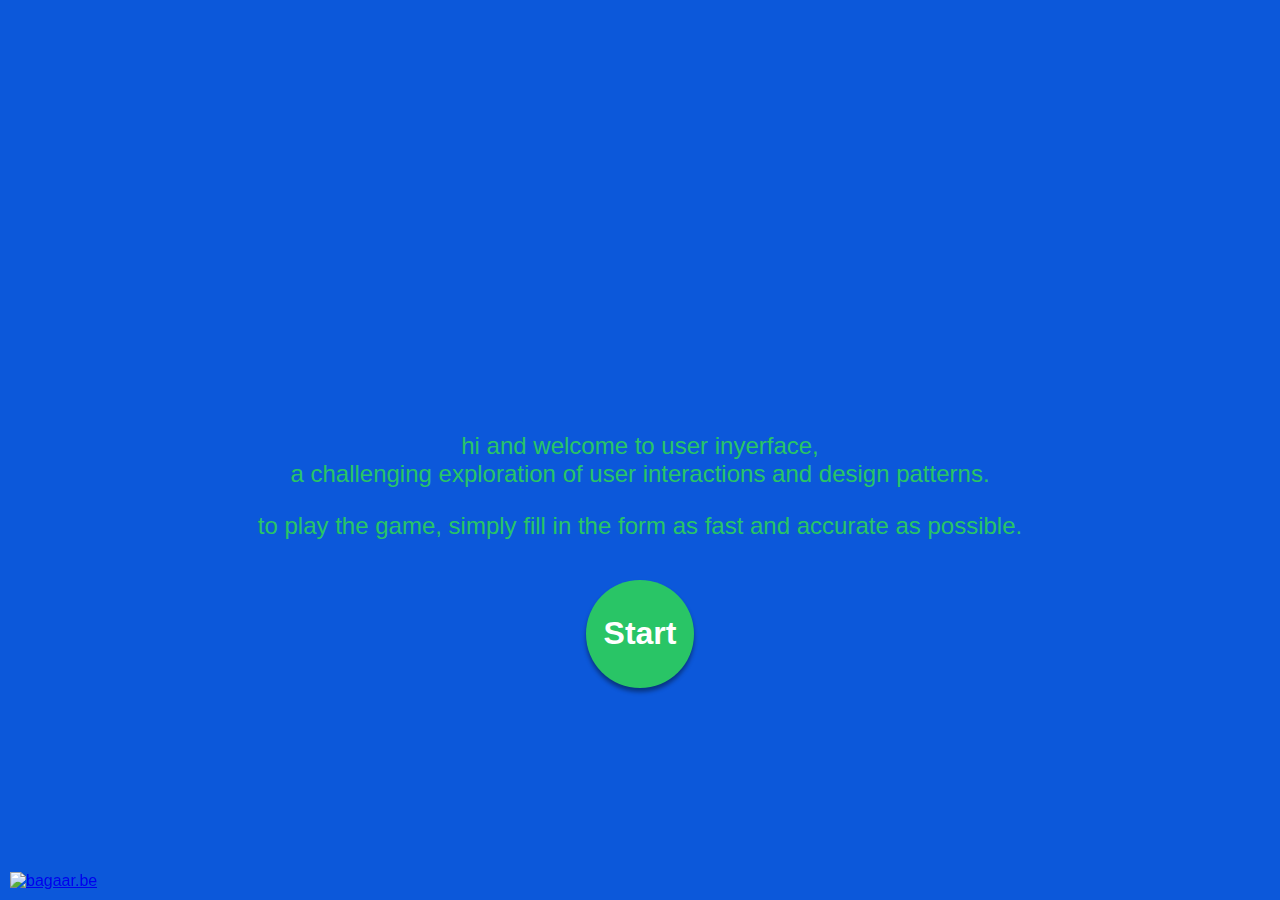
==== commit c77f889b: "Merge pull request #14 from aelamel/fix-navigation" ====
--- a/index.html
+++ b/index.html
@@ -57,4 +57,4 @@
     </div>
     <script src="app.js"></script>
   </body>
-</html>
+</html>--- a/app.css
+++ b/app.css
@@ -1,2861 +1,3 @@
-@charset "UTF-8";
-
-*,
-::after,
-::before {
-    box-sizing: border-box
-}
-
-body {
-    -moz-osx-font-smoothing: grayscale;
-    -webkit-font-smoothing: antialiased;
-    margin: 0
-}
-
-.align {
-    display: table
-}
-
-.align--center {
-    margin-left: auto;
-    margin-right: auto
-}
-
-.align--even {
-    table-layout: fixed
-}
-
-.align--fluid {
-    width: 100%
-}
-
-.align--gutter-xs>.align__cell:not(:last-child) {
-    padding-right: 5px;
-    padding-right: .3125rem
-}
-
-.align--gutter-sm>.align__cell:not(:last-child) {
-    padding-right: 10px;
-    padding-right: .625rem
-}
-
-.align--gutter-md>.align__cell:not(:last-child) {
-    padding-right: 20px;
-    padding-right: 1.25rem
-}
-
-.align--gutter-lg>.align__cell:not(:last-child) {
-    padding-right: 40px;
-    padding-right: 2.5rem
-}
-
-.align--gutter-xl>.align__cell:not(:last-child) {
-    padding-right: 80px;
-    padding-right: 5rem
-}
-
-.align--align-top>.align__cell {
-    vertical-align: top
-}
-
-.align--stretch {
-    height: 100%;
-    width: 100%
-}
-
-.align__cell {
-    display: table-cell;
-    vertical-align: middle
-}
-
-.align__cell--grow {
-    width: 100%
-}
-
-.align__cell--shrink {
-    width: 1px
-}
-
-.u-clear::after,
-.u-clear::before {
-    content: '';
-    display: table
-}
-
-.u-clear::after {
-    clear: both
-}
-
-.u-center {
-    margin-left: auto;
-    margin-right: auto
-}
-
-.u-middle {
-    left: 50%;
-    position: absolute;
-    top: 50%;
-    transform: translate(-50%, -50%)
-}
-
-.u-table {
-    display: table;
-    table-layout: auto;
-    width: 100%
-}
-
-.u-stretch {
-    height: 100%;
-    width: 100%
-}
-
-.u-overlay {
-    height: 100%;
-    left: 0;
-    position: absolute;
-    top: 0;
-    width: 100%
-}
-
-.u-fixed-overlay {
-    height: 100%;
-    left: 0;
-    position: fixed;
-    top: 0;
-    width: 100%
-}
-
-.u-fluid-image,
-.u-stretched-image {
-    display: block;
-    height: auto
-}
-
-.u-fluid-image {
-    max-width: 100%
-}
-
-.u-stretched-image {
-    width: 100%
-}
-
-.u-left {
-    float: left
-}
-
-.u-right {
-    float: right
-}
-
-[v-cloak]>* {
-    display: none
-}
-
-body {
-    background-color: #0c58da;
-    font-family: sans-serif
-}
-
-@font-face {
-    font-family: icomoon;
-    font-style: normal;
-    font-weight: 400;
-    src: url(fonts/icomoon/icomoon.eot?bfoq5r);
-    src: url(fonts/icomoon/icomoon.eot?bfoq5r#iefix) format("embedded-opentype"), url(fonts/icomoon/icomoon.ttf?bfoq5r) format("truetype"), url(fonts/icomoon/icomoon.woff?bfoq5r) format("woff"), url(fonts/icomoon/icomoon.svg?bfoq5r#icomoon) format("svg")
-}
-
-[class*=' icon-'],
-[class^=icon-] {
-    font-family: icomoon !important;
-    -moz-osx-font-smoothing: grayscale;
-    -webkit-font-smoothing: antialiased;
-    font-style: normal;
-    font-variant: normal;
-    font-weight: 400;
-    line-height: 1;
-    speak: none;
-    text-transform: none
-}
-
-.icon--xxxs {
-    font-size: 6px;
-    font-size: .375rem
-}
-
-.icon--xxs {
-    font-size: 8px;
-    font-size: .5rem
-}
-
-.icon--xs {
-    font-size: 12px;
-    font-size: .75rem
-}
-
-.icon--sm {
-    font-size: 16px;
-    font-size: 1rem
-}
-
-.icon--md {
-    font-size: 18px;
-    font-size: 1.125rem
-}
-
-.icon--lg {
-    font-size: 24px;
-    font-size: 1.5rem
-}
-
-.icon--xl {
-    font-size: 32px;
-    font-size: 2rem
-}
-
-.icon--xxl {
-    font-size: 50px;
-    font-size: 3.125rem
-}
-
-.icon-check:before {
-    content: ""
-}
-
-.icon-chevron-up:before {
-    content: ""
-}
-
-.icon-chevron-down:before {
-    content: ""
-}
-
-.icon-chevron-left:before {
-    content: ""
-}
-
-.icon-chevron-right:before {
-    content: ""
-}
-
-/*!
+@charset "UTF-8";*,::after,::before{box-sizing:border-box}body{-moz-osx-font-smoothing:grayscale;-webkit-font-smoothing:antialiased;margin:0}.align{display:table}.align--center{margin-left:auto;margin-right:auto}.align--even{table-layout:fixed}.align--fluid{width:100%}.align--gutter-xs>.align__cell:not(:last-child){padding-right:5px;padding-right:.3125rem}.align--gutter-sm>.align__cell:not(:last-child){padding-right:10px;padding-right:.625rem}.align--gutter-md>.align__cell:not(:last-child){padding-right:20px;padding-right:1.25rem}.align--gutter-lg>.align__cell:not(:last-child){padding-right:40px;padding-right:2.5rem}.align--gutter-xl>.align__cell:not(:last-child){padding-right:80px;padding-right:5rem}.align--align-top>.align__cell{vertical-align:top}.align--stretch{height:100%;width:100%}.align__cell{display:table-cell;vertical-align:middle}.align__cell--grow{width:100%}.align__cell--shrink{width:1px}.u-clear::after,.u-clear::before{content:'';display:table}.u-clear::after{clear:both}.u-center{margin-left:auto;margin-right:auto}.u-middle{left:50%;position:absolute;top:50%;transform:translate(-50%,-50%)}.u-table{display:table;table-layout:auto;width:100%}.u-stretch{height:100%;width:100%}.u-overlay{height:100%;left:0;position:absolute;top:0;width:100%}.u-fixed-overlay{height:100%;left:0;position:fixed;top:0;width:100%}.u-fluid-image,.u-stretched-image{display:block;height:auto}.u-fluid-image{max-width:100%}.u-stretched-image{width:100%}.u-left{float:left}.u-right{float:right}[v-cloak]>*{display:none}body{background-color:#0c58da;font-family:sans-serif}@font-face{font-family:icomoon;font-style:normal;font-weight:400;src:url(fonts/icomoon/icomoon.eot?bfoq5r);src:url(fonts/icomoon/icomoon.eot?bfoq5r#iefix) format("embedded-opentype"),url(fonts/icomoon/icomoon.ttf?bfoq5r) format("truetype"),url(fonts/icomoon/icomoon.woff?bfoq5r) format("woff"),url(fonts/icomoon/icomoon.svg?bfoq5r#icomoon) format("svg")}[class*=' icon-'],[class^=icon-]{font-family:icomoon!important;-moz-osx-font-smoothing:grayscale;-webkit-font-smoothing:antialiased;font-style:normal;font-variant:normal;font-weight:400;line-height:1;speak:none;text-transform:none}.icon--xxxs{font-size:6px;font-size:.375rem}.icon--xxs{font-size:8px;font-size:.5rem}.icon--xs{font-size:12px;font-size:.75rem}.icon--sm{font-size:16px;font-size:1rem}.icon--md{font-size:18px;font-size:1.125rem}.icon--lg{font-size:24px;font-size:1.5rem}.icon--xl{font-size:32px;font-size:2rem}.icon--xxl{font-size:50px;font-size:3.125rem}.icon-check:before{content:""}.icon-chevron-up:before{content:""}.icon-chevron-down:before{content:""}.icon-chevron-left:before{content:""}.icon-chevron-right:before{content:""}/*!
  * Generated with CSS Flag Sprite generator (https://www.flag-sprites.com/)
- */
-.flag {
-    display: inline-block;
-    width: 32px;
-    height: 32px;
-    background: url(images/flags/flags.png) no-repeat;
-    background-size: 512px 512px
-}
-
-.flag.flag-ad {
-    background-position: -32px 0
-}
-
-.flag.flag-ae {
-    background-position: -64px 0
-}
-
-.flag.flag-af {
-    background-position: -96px 0
-}
-
-.flag.flag-ag {
-    background-position: -128px 0
-}
-
-.flag.flag-ai {
-    background-position: -160px 0
-}
-
-.flag.flag-al {
-    background-position: -192px 0
-}
-
-.flag.flag-am {
-    background-position: -224px 0
-}
-
-.flag.flag-an {
-    background-position: -256px 0
-}
-
-.flag.flag-ao {
-    background-position: -288px 0
-}
-
-.flag.flag-ar {
-    background-position: -320px 0
-}
-
-.flag.flag-as {
-    background-position: -352px 0
-}
-
-.flag.flag-at {
-    background-position: -384px 0
-}
-
-.flag.flag-au {
-    background-position: -416px 0
-}
-
-.flag.flag-aw {
-    background-position: -448px 0
-}
-
-.flag.flag-ax {
-    background-position: -480px 0
-}
-
-.flag.flag-az {
-    background-position: 0 -32px
-}
-
-.flag.flag-ba {
-    background-position: -32px -32px
-}
-
-.flag.flag-bb {
-    background-position: -64px -32px
-}
-
-.flag.flag-bd {
-    background-position: -96px -32px
-}
-
-.flag.flag-be {
-    background-position: -128px -32px
-}
-
-.flag.flag-bf {
-    background-position: -160px -32px
-}
-
-.flag.flag-bg {
-    background-position: -192px -32px
-}
-
-.flag.flag-bh {
-    background-position: -224px -32px
-}
-
-.flag.flag-bi {
-    background-position: -256px -32px
-}
-
-.flag.flag-bj {
-    background-position: -288px -32px
-}
-
-.flag.flag-bl {
-    background-position: -320px -32px
-}
-
-.flag.flag-bm {
-    background-position: -352px -32px
-}
-
-.flag.flag-bn {
-    background-position: -384px -32px
-}
-
-.flag.flag-bo {
-    background-position: -416px -32px
-}
-
-.flag.flag-br {
-    background-position: -448px -32px
-}
-
-.flag.flag-bs {
-    background-position: -480px -32px
-}
-
-.flag.flag-bt {
-    background-position: 0 -64px
-}
-
-.flag.flag-bw {
-    background-position: -32px -64px
-}
-
-.flag.flag-by {
-    background-position: -64px -64px
-}
-
-.flag.flag-bz {
-    background-position: -96px -64px
-}
-
-.flag.flag-ca {
-    background-position: -128px -64px
-}
-
-.flag.flag-cd {
-    background-position: -160px -64px
-}
-
-.flag.flag-cf {
-    background-position: -192px -64px
-}
-
-.flag.flag-cg {
-    background-position: -224px -64px
-}
-
-.flag.flag-ch {
-    background-position: -256px -64px
-}
-
-.flag.flag-ci {
-    background-position: -288px -64px
-}
-
-.flag.flag-ck {
-    background-position: -320px -64px
-}
-
-.flag.flag-cl {
-    background-position: -352px -64px
-}
-
-.flag.flag-cm {
-    background-position: -384px -64px
-}
-
-.flag.flag-cn {
-    background-position: -416px -64px
-}
-
-.flag.flag-co {
-    background-position: -448px -64px
-}
-
-.flag.flag-cr {
-    background-position: -480px -64px
-}
-
-.flag.flag-cu {
-    background-position: 0 -96px
-}
-
-.flag.flag-cv {
-    background-position: -32px -96px
-}
-
-.flag.flag-cw {
-    background-position: -64px -96px
-}
-
-.flag.flag-cy {
-    background-position: -96px -96px
-}
-
-.flag.flag-cz {
-    background-position: -128px -96px
-}
-
-.flag.flag-de {
-    background-position: -160px -96px
-}
-
-.flag.flag-dj {
-    background-position: -192px -96px
-}
-
-.flag.flag-dk {
-    background-position: -224px -96px
-}
-
-.flag.flag-dm {
-    background-position: -256px -96px
-}
-
-.flag.flag-do {
-    background-position: -288px -96px
-}
-
-.flag.flag-dz {
-    background-position: -320px -96px
-}
-
-.flag.flag-ec {
-    background-position: -352px -96px
-}
-
-.flag.flag-ee {
-    background-position: -384px -96px
-}
-
-.flag.flag-eg {
-    background-position: -416px -96px
-}
-
-.flag.flag-eh {
-    background-position: -448px -96px
-}
-
-.flag.flag-er {
-    background-position: -480px -96px
-}
-
-.flag.flag-es {
-    background-position: 0 -128px
-}
-
-.flag.flag-et {
-    background-position: -32px -128px
-}
-
-.flag.flag-eu {
-    background-position: -64px -128px
-}
-
-.flag.flag-fi {
-    background-position: -96px -128px
-}
-
-.flag.flag-fj {
-    background-position: -128px -128px
-}
-
-.flag.flag-fk {
-    background-position: -160px -128px
-}
-
-.flag.flag-fm {
-    background-position: -192px -128px
-}
-
-.flag.flag-fo {
-    background-position: -224px -128px
-}
-
-.flag.flag-fr {
-    background-position: -256px -128px
-}
-
-.flag.flag-ga {
-    background-position: -288px -128px
-}
-
-.flag.flag-gb {
-    background-position: -320px -128px
-}
-
-.flag.flag-gd {
-    background-position: -352px -128px
-}
-
-.flag.flag-ge {
-    background-position: -384px -128px
-}
-
-.flag.flag-gg {
-    background-position: -416px -128px
-}
-
-.flag.flag-gh {
-    background-position: -448px -128px
-}
-
-.flag.flag-gi {
-    background-position: -480px -128px
-}
-
-.flag.flag-gl {
-    background-position: 0 -160px
-}
-
-.flag.flag-gm {
-    background-position: -32px -160px
-}
-
-.flag.flag-gn {
-    background-position: -64px -160px
-}
-
-.flag.flag-gq {
-    background-position: -96px -160px
-}
-
-.flag.flag-gr {
-    background-position: -128px -160px
-}
-
-.flag.flag-gs {
-    background-position: -160px -160px
-}
-
-.flag.flag-gt {
-    background-position: -192px -160px
-}
-
-.flag.flag-gu {
-    background-position: -224px -160px
-}
-
-.flag.flag-gw {
-    background-position: -256px -160px
-}
-
-.flag.flag-gy {
-    background-position: -288px -160px
-}
-
-.flag.flag-hk {
-    background-position: -320px -160px
-}
-
-.flag.flag-hn {
-    background-position: -352px -160px
-}
-
-.flag.flag-hr {
-    background-position: -384px -160px
-}
-
-.flag.flag-ht {
-    background-position: -416px -160px
-}
-
-.flag.flag-hu {
-    background-position: -448px -160px
-}
-
-.flag.flag-ic {
-    background-position: -480px -160px
-}
-
-.flag.flag-id {
-    background-position: 0 -192px
-}
-
-.flag.flag-ie {
-    background-position: -32px -192px
-}
-
-.flag.flag-il {
-    background-position: -64px -192px
-}
-
-.flag.flag-im {
-    background-position: -96px -192px
-}
-
-.flag.flag-in {
-    background-position: -128px -192px
-}
-
-.flag.flag-iq {
-    background-position: -160px -192px
-}
-
-.flag.flag-ir {
-    background-position: -192px -192px
-}
-
-.flag.flag-is {
-    background-position: -224px -192px
-}
-
-.flag.flag-it {
-    background-position: -256px -192px
-}
-
-.flag.flag-je {
-    background-position: -288px -192px
-}
-
-.flag.flag-jm {
-    background-position: -320px -192px
-}
-
-.flag.flag-jo {
-    background-position: -352px -192px
-}
-
-.flag.flag-jp {
-    background-position: -384px -192px
-}
-
-.flag.flag-ke {
-    background-position: -416px -192px
-}
-
-.flag.flag-kg {
-    background-position: -448px -192px
-}
-
-.flag.flag-kh {
-    background-position: -480px -192px
-}
-
-.flag.flag-ki {
-    background-position: 0 -224px
-}
-
-.flag.flag-km {
-    background-position: -32px -224px
-}
-
-.flag.flag-kn {
-    background-position: -64px -224px
-}
-
-.flag.flag-kp {
-    background-position: -96px -224px
-}
-
-.flag.flag-kr {
-    background-position: -128px -224px
-}
-
-.flag.flag-kw {
-    background-position: -160px -224px
-}
-
-.flag.flag-ky {
-    background-position: -192px -224px
-}
-
-.flag.flag-kz {
-    background-position: -224px -224px
-}
-
-.flag.flag-la {
-    background-position: -256px -224px
-}
-
-.flag.flag-lb {
-    background-position: -288px -224px
-}
-
-.flag.flag-lc {
-    background-position: -320px -224px
-}
-
-.flag.flag-li {
-    background-position: -352px -224px
-}
-
-.flag.flag-lk {
-    background-position: -384px -224px
-}
-
-.flag.flag-lr {
-    background-position: -416px -224px
-}
-
-.flag.flag-ls {
-    background-position: -448px -224px
-}
-
-.flag.flag-lt {
-    background-position: -480px -224px
-}
-
-.flag.flag-lu {
-    background-position: 0 -256px
-}
-
-.flag.flag-lv {
-    background-position: -32px -256px
-}
-
-.flag.flag-ly {
-    background-position: -64px -256px
-}
-
-.flag.flag-ma {
-    background-position: -96px -256px
-}
-
-.flag.flag-mc {
-    background-position: -128px -256px
-}
-
-.flag.flag-md {
-    background-position: -160px -256px
-}
-
-.flag.flag-me {
-    background-position: -192px -256px
-}
-
-.flag.flag-mf {
-    background-position: -224px -256px
-}
-
-.flag.flag-mg {
-    background-position: -256px -256px
-}
-
-.flag.flag-mh {
-    background-position: -288px -256px
-}
-
-.flag.flag-mk {
-    background-position: -320px -256px
-}
-
-.flag.flag-ml {
-    background-position: -352px -256px
-}
-
-.flag.flag-mm {
-    background-position: -384px -256px
-}
-
-.flag.flag-mn {
-    background-position: -416px -256px
-}
-
-.flag.flag-mo {
-    background-position: -448px -256px
-}
-
-.flag.flag-mp {
-    background-position: -480px -256px
-}
-
-.flag.flag-mq {
-    background-position: 0 -288px
-}
-
-.flag.flag-mr {
-    background-position: -32px -288px
-}
-
-.flag.flag-ms {
-    background-position: -64px -288px
-}
-
-.flag.flag-mt {
-    background-position: -96px -288px
-}
-
-.flag.flag-mu {
-    background-position: -128px -288px
-}
-
-.flag.flag-mv {
-    background-position: -160px -288px
-}
-
-.flag.flag-mw {
-    background-position: -192px -288px
-}
-
-.flag.flag-mx {
-    background-position: -224px -288px
-}
-
-.flag.flag-my {
-    background-position: -256px -288px
-}
-
-.flag.flag-mz {
-    background-position: -288px -288px
-}
-
-.flag.flag-na {
-    background-position: -320px -288px
-}
-
-.flag.flag-nc {
-    background-position: -352px -288px
-}
-
-.flag.flag-ne {
-    background-position: -384px -288px
-}
-
-.flag.flag-nf {
-    background-position: -416px -288px
-}
-
-.flag.flag-ng {
-    background-position: -448px -288px
-}
-
-.flag.flag-ni {
-    background-position: -480px -288px
-}
-
-.flag.flag-nl {
-    background-position: 0 -320px
-}
-
-.flag.flag-no {
-    background-position: -32px -320px
-}
-
-.flag.flag-np {
-    background-position: -64px -320px
-}
-
-.flag.flag-nr {
-    background-position: -96px -320px
-}
-
-.flag.flag-nu {
-    background-position: -128px -320px
-}
-
-.flag.flag-nz {
-    background-position: -160px -320px
-}
-
-.flag.flag-om {
-    background-position: -192px -320px
-}
-
-.flag.flag-pa {
-    background-position: -224px -320px
-}
-
-.flag.flag-pe {
-    background-position: -256px -320px
-}
-
-.flag.flag-pf {
-    background-position: -288px -320px
-}
-
-.flag.flag-pg {
-    background-position: -320px -320px
-}
-
-.flag.flag-ph {
-    background-position: -352px -320px
-}
-
-.flag.flag-pk {
-    background-position: -384px -320px
-}
-
-.flag.flag-pl {
-    background-position: -416px -320px
-}
-
-.flag.flag-pn {
-    background-position: -448px -320px
-}
-
-.flag.flag-pr {
-    background-position: -480px -320px
-}
-
-.flag.flag-ps {
-    background-position: 0 -352px
-}
-
-.flag.flag-pt {
-    background-position: -32px -352px
-}
-
-.flag.flag-pw {
-    background-position: -64px -352px
-}
-
-.flag.flag-py {
-    background-position: -96px -352px
-}
-
-.flag.flag-qa {
-    background-position: -128px -352px
-}
-
-.flag.flag-ro {
-    background-position: -160px -352px
-}
-
-.flag.flag-rs {
-    background-position: -192px -352px
-}
-
-.flag.flag-ru {
-    background-position: -224px -352px
-}
-
-.flag.flag-rw {
-    background-position: -256px -352px
-}
-
-.flag.flag-sa {
-    background-position: -288px -352px
-}
-
-.flag.flag-sb {
-    background-position: -320px -352px
-}
-
-.flag.flag-sc {
-    background-position: -352px -352px
-}
-
-.flag.flag-sd {
-    background-position: -384px -352px
-}
-
-.flag.flag-se {
-    background-position: -416px -352px
-}
-
-.flag.flag-sg {
-    background-position: -448px -352px
-}
-
-.flag.flag-sh {
-    background-position: -480px -352px
-}
-
-.flag.flag-si {
-    background-position: 0 -384px
-}
-
-.flag.flag-sk {
-    background-position: -32px -384px
-}
-
-.flag.flag-sl {
-    background-position: -64px -384px
-}
-
-.flag.flag-sm {
-    background-position: -96px -384px
-}
-
-.flag.flag-sn {
-    background-position: -128px -384px
-}
-
-.flag.flag-so {
-    background-position: -160px -384px
-}
-
-.flag.flag-sr {
-    background-position: -192px -384px
-}
-
-.flag.flag-ss {
-    background-position: -224px -384px
-}
-
-.flag.flag-st {
-    background-position: -256px -384px
-}
-
-.flag.flag-sv {
-    background-position: -288px -384px
-}
-
-.flag.flag-sy {
-    background-position: -320px -384px
-}
-
-.flag.flag-sz {
-    background-position: -352px -384px
-}
-
-.flag.flag-tc {
-    background-position: -384px -384px
-}
-
-.flag.flag-td {
-    background-position: -416px -384px
-}
-
-.flag.flag-tf {
-    background-position: -448px -384px
-}
-
-.flag.flag-tg {
-    background-position: -480px -384px
-}
-
-.flag.flag-th {
-    background-position: 0 -416px
-}
-
-.flag.flag-tj {
-    background-position: -32px -416px
-}
-
-.flag.flag-tk {
-    background-position: -64px -416px
-}
-
-.flag.flag-tl {
-    background-position: -96px -416px
-}
-
-.flag.flag-tm {
-    background-position: -128px -416px
-}
-
-.flag.flag-tn {
-    background-position: -160px -416px
-}
-
-.flag.flag-to {
-    background-position: -192px -416px
-}
-
-.flag.flag-tr {
-    background-position: -224px -416px
-}
-
-.flag.flag-tt {
-    background-position: -256px -416px
-}
-
-.flag.flag-tv {
-    background-position: -288px -416px
-}
-
-.flag.flag-tw {
-    background-position: -320px -416px
-}
-
-.flag.flag-tz {
-    background-position: -352px -416px
-}
-
-.flag.flag-ua {
-    background-position: -384px -416px
-}
-
-.flag.flag-ug {
-    background-position: -416px -416px
-}
-
-.flag.flag-us {
-    background-position: -448px -416px
-}
-
-.flag.flag-uy {
-    background-position: -480px -416px
-}
-
-.flag.flag-uz {
-    background-position: 0 -448px
-}
-
-.flag.flag-va {
-    background-position: -32px -448px
-}
-
-.flag.flag-vc {
-    background-position: -64px -448px
-}
-
-.flag.flag-ve {
-    background-position: -96px -448px
-}
-
-.flag.flag-vg {
-    background-position: -128px -448px
-}
-
-.flag.flag-vi {
-    background-position: -160px -448px
-}
-
-.flag.flag-vn {
-    background-position: -192px -448px
-}
-
-.flag.flag-vu {
-    background-position: -224px -448px
-}
-
-.flag.flag-wf {
-    background-position: -256px -448px
-}
-
-.flag.flag-ws {
-    background-position: -288px -448px
-}
-
-.flag.flag-ye {
-    background-position: -320px -448px
-}
-
-.flag.flag-yt {
-    background-position: -352px -448px
-}
-
-.flag.flag-za {
-    background-position: -384px -448px
-}
-
-.flag.flag-zm {
-    background-position: -416px -448px
-}
-
-.flag.flag-zw {
-    background-position: -448px -448px
-}
-
-.flag.flag-io {
-    background-position: -480px -448px
-}
-
-.flag.flag-gf {
-    background-position: -256px -128px
-}
-
-.flag.flag-re {
-    background-position: -256px -128px
-}
-
-.flag.flag-pm {
-    background-position: -256px -128px
-}
-
-.flag.flag-gp {
-    background-position: -256px -128px
-}
-
-.flag.flag-cs {
-    background-position: 0 -480px
-}
-
-.button {
-    border: 1px solid;
-    border-radius: 4px;
-    color: #fff;
-    cursor: default;
-    display: block;
-    font-family: inherit;
-    font-size: 16px;
-    height: 40px;
-    line-height: 40px;
-    min-width: 140px;
-    outline: 0;
-    padding: 0 24px;
-    text-align: center;
-    text-decoration: none
-}
-
-.button--blue {
-    border-color: #0c58da
-}
-
-.button--green {
-    border-color: #29c566
-}
-
-.button--red {
-    border-color: red
-}
-
-.button--white {
-    border-color: #fff
-}
-
-.button--solid.button--blue {
-    background-color: #0c58da
-}
-
-.button--solid.button--green {
-    background-color: #29c566
-}
-
-.button--solid.button--red {
-    background-color: red
-}
-
-.button--solid.button--white {
-    background-color: #fff;
-    color: #000
-}
-
-.button--stroked {
-    background-color: transparent
-}
-
-.button--stroked.button--blue {
-    color: #0c58da
-}
-
-.button--stroked.button--green {
-    color: #29c566
-}
-
-.button--stroked.button--red {
-    color: red
-}
-
-.button--stroked.button--white {
-    color: #fff
-}
-
-.button--center {
-    margin-left: auto;
-    margin-right: auto
-}
-
-.button--fluid {
-    width: 100%
-}
-
-.button--rounded {
-    border-radius: 20px
-}
-
-.button--disabled {
-    opacity: .5
-}
-
-.button--transparent {
-    background-color: transparent;
-    border-color: transparent
-}
-
-.captcha-gallery>h2,
-.captcha-gallery>h3 {
-    text-align: center;
-    margin: 16px
-}
-
-.captcha-gallery>h2 {
-    font-size: 25px;
-    font-size: 1.5625rem
-}
-
-.captcha-gallery>h3 {
-    font-size: 23px;
-    font-size: 1.4375rem;
-    margin-bottom: 24px
-}
-
-.captcha-gallery .page-indicator {
-    margin-bottom: 0
-}
-
-.captcha-gallery__container {
-    height: 560px;
-    overflow: auto
-}
-
-.captcha-gallery__button-container {
-    margin-top: 32px;
-    text-align: center
-}
-
-.captcha-gallery__button-container .button {
-    display: inline-block
-}
-
-.captcha-gallery__table {
-    display: table;
-    width: 100%
-}
-
-.captcha-gallery__row {
-    display: table-row;
-    width: 100%
-}
-
-.captcha-gallery__cell {
-    vertical-align: middle;
-    text-align: center;
-    display: table-cell;
-    width: 25%;
-    padding: 4px
-}
-
-.captcha-gallery__cell-image {
-    height: 100px
-}
-
-.captcha-gallery__cell-check {
-    height: 25px;
-    padding-bottom: 24px
-}
-
-.captcha-gallery__image-container {
-    width: 100%;
-    height: 100%;
-    background-repeat: no-repeat;
-    background-size: contain;
-    background-position: center
-}
-
-.captcha-page {
-    text-align: center
-}
-
-.captcha-page .captcha-gallery {
-    background-color: #fff;
-    border-radius: 8px;
-    display: inline-block;
-    max-width: 800px;
-    padding: 16px;
-    padding-bottom: 32px;
-    width: 100%;
-    overflow: auto
-}
-
-.cookies {
-    padding: 40px
-}
-
-.cookies__message {
-    color: #fff;
-}
-
-.cookies__button {
-    border-radius: 8;
-    color: white;
-}
-
-.dropdown {
-    position: relative
-}
-
-.dropdown--blue .dropdown__field {
-    border-color: #0c58da
-}
-
-.dropdown__header {
-    position: relative
-}
-
-.dropdown__field {
-    background-color: #fff;
-    border: 1px solid #b5bbc0;
-    border-radius: 4px;
-    padding: 10px;
-    height: 100%;
-    overflow: hidden;
-    white-space: nowrap
-}
-
-.dropdown__opener {
-    position: absolute;
-    right: 0;
-    top: 0;
-    bottom: 0;
-    width: 50px;
-    border-top-right-radius: 4px;
-    border-bottom-right-radius: 4px;
-    text-align: center;
-    display: table-cell
-}
-
-.dropdown__opener .icon {
-    font-size: 9pt;
-    position: absolute;
-    left: 50%;
-    top: 50%;
-    width: 22.5px;
-    height: 12px;
-    margin-left: -11.25px;
-    margin-top: -6px;
-    vertical-align: middle
-}
-
-.dropdown__list {
-    background-color: #fff;
-    border: 1px solid #b5bbc0;
-    max-height: 0;
-    opacity: 0;
-    visibility: hidden;
-    overflow: hidden;
-    border-radius: 4px;
-    position: absolute;
-    left: 0;
-    right: 0;
-    z-index: 100;
-    transition: border-radius .5s, max-height .5s, opacity .5s, visibility 0s linear .5s
-}
-
-.dropdown__list-item {
-    padding: 10px;
-    cursor: default;
-    transition: background-color .25s, color .25s
-}
-
-.dropdown__list-item.selected {
-    background-color: #b5bbc0;
-    color: #fff;
-    transition: background-color .25s, color .25s
-}
-
-.dropdown.no-selection .dropdown__field::after {
-    content: '';
-    display: inline-block
-}
-
-.dropdown.open .dropdown__field {
-    border-bottom-left-radius: 0;
-    border-bottom-right-radius: 0
-}
-
-.dropdown.open .dropdown__list {
-    border-top: 0 none transparent;
-    max-height: 150px;
-    visibility: visible;
-    opacity: 1;
-    overflow: auto;
-    transition: overflow 0s ease .3s, border-top-color .3s, border-radius .3s, max-height .3s, opacity .3s;
-    border-top-left-radius: 0;
-    border-top-right-radius: 0
-}
-
-.country-dropdown__flag-selected-item,
-.country-dropdown__selected-country-name {
-    vertical-align: middle
-}
-
-.country-dropdown__flag-item {
-    filter: grayscale(100%);
-    transition: filter .5s
-}
-
-.country-dropdown__flag-item:hover {
-    filter: grayscale(0)
-}
-
-.country-dropdown .dropdown__list {
-    padding-top: 8px;
-    padding-left: 16px
-}
-
-.date-dropdowns {
-    display: table;
-    table-layout: fixed;
-    width: 100%
-}
-
-.date-dropdowns .dropdown__list {
-    font-size: 10pt;
-    overflow-x: hidden
-}
-
-.date-dropdowns .date-dropdown__container {
-    display: table-cell
-}
-
-.date-dropdowns .date-dropdown__container+.date-dropdown__container {
-    padding-left: 8px
-}
-
-.end-screen {
-    color: #29c566;
-    text-align: center
-}
-
-.end-screen__subtitle,
-.end-screen__title {
-    margin: 0
-}
-
-.end-screen__title {
-    text-transform: uppercase
-}
-
-.end-screen__subtitle {
-    font-weight: 400
-}
-
-.end-screen__image,
-.end-screen__text {
-    margin-top: 40px;
-    margin-top: 2.5rem;
-    margin-bottom: 40px;
-    margin-bottom: 2.5rem
-}
-
-.end-screen__image:first-child,
-.end-screen__text:first-child {
-    margin-top: 0
-}
-
-.end-screen__image:last-child,
-.end-screen__text:last-child {
-    margin-bottom: 0
-}
-
-.end-screen__image {
-    margin-left: auto;
-    margin-right: auto;
-    display: block
-}
-
-.end-screen__link {
-    color: #fff
-}
-
-.end-screen__logo {
-    max-width: 160px
-}
-
-.bagaar-link {
-    position: fixed;
-    left: 10px;
-    bottom: 10px;
-    width: 150px
-}
-
-.checkbox {
-    display: inline-block;
-    position: relative
-}
-
-.checkbox__box {
-    color: #fff;
-    display: inline-block;
-    background-color: #3498db;
-    border: 1px solid #1a6190;
-    border-radius: 4px;
-    text-align: center;
-    vertical-align: middle;
-    line-height: 18px;
-    position: relative;
-    width: 18px;
-    height: 18px;
-    line-height: 18px
-}
-
-.checkbox__check {
-    visibility: hidden;
-    opacity: 0;
-    transition: opacity .25s, visibility 0s linear .25s;
-    font-weight: 600;
-    position: absolute;
-    left: 0;
-    top: 50%;
-    width: 100%;
-    height: 18px;
-    line-height: 18px;
-    margin-top: -9px
-}
-
-.checkbox input[type=checkbox] {
-    display: none
-}
-
-.checkbox input[type=checkbox]:checked~.checkbox__box .checkbox__check {
-    visibility: visible;
-    opacity: 1;
-    transition: opacity .25s
-}
-
-.checkbox.small .checkbox__box {
-    width: 15px;
-    height: 15px;
-    line-height: 15px
-}
-
-.checkbox.small .checkbox__check {
-    font-size: 10pt;
-    height: 15px;
-    line-height: 15px;
-    margin-top: -7.5px
-}
-
-.help-form {
-    transition: height .2s ease-out;
-    bottom: 0;
-    display: inline-block;
-    height: 228px;
-    position: fixed;
-    right: 56px;
-    width: 303px;
-    overflow: hidden;
-    z-index: 200
-}
-
-.help-form__container {
-    box-sizing: border-box;
-    padding: 24px 32px;
-    background: #132a42;
-    box-shadow: 0 2px 12px 0 rgba(0, 0, 0, .3);
-    border-radius: 8px 8px 0 0;
-    width: 100%;
-    height: 100%
-}
-
-.help-form.is-hidden {
-    transition: height 14s ease-out;
-    height: 10px
-}
-
-.help-form__close-button {
-    font-size: .8em;
-    position: absolute;
-    right: 32px;
-    top: 24px;
-    width: 24px;
-    height: 24px;
-    line-height: 1;
-    min-width: 0;
-    padding: 0
-}
-
-.help-form__close-button .icon {
-    font-size: 6px;
-    font-weight: 600
-}
-
-.help-form .highlight {
-    font-weight: 700
-}
-
-.help-form .discrete {
-    font-size: .7em
-}
-
-.help-form__send-to-bottom-button {
-    line-height: 1;
-    min-width: 0
-}
-
-.help-form__title {
-    font-size: 18px;
-    color: #fff;
-    letter-spacing: 0;
-    margin: 0 0 24px
-}
-
-.help-form__text-area {
-    font-size: 1em;
-    padding: 8px;
-    box-sizing: border-box;
-    background: #fff;
-    border: 1px solid #b5bbc0;
-    border-radius: 4px;
-    height: 72px;
-    outline: 0;
-    resize: none;
-    width: 100%
-}
-
-.help-form__help-button {
-    color: #fff;
-    cursor: pointer;
-    font-size: .8em;
-    text-decoration: underline
-}
-
-.help-form__response {
-    font-size: .75em;
-    color: #fff;
-    margin-top: 5px
-}
-
-.input {
-    background-color: transparent;
-    border: 1px solid;
-    border-radius: 4px;
-    font-family: inherit;
-    font-size: 16px;
-    height: 40px;
-    outline: 0;
-    padding: 0 24px;
-    width: 100%
-}
-
-.input--blue {
-    border-color: #0c58da;
-    color: #0c58da
-}
-
-.input--blue::-webkit-input-placeholder {
-    color: #0c58da
-}
-
-.input--blue::-moz-placeholder {
-    color: #0c58da
-}
-
-.input--blue:-ms-input-placeholder {
-    color: #0c58da
-}
-
-.input--blue:-moz-placeholder {
-    color: #0c58da
-}
-
-.input--gray {
-    border-color: #b5bbc0;
-    color: #b5bbc0
-}
-
-.input--gray::-webkit-input-placeholder {
-    color: #b5bbc0
-}
-
-.input--gray::-moz-placeholder {
-    color: #b5bbc0
-}
-
-.input--gray:-ms-input-placeholder {
-    color: #b5bbc0
-}
-
-.input--gray:-moz-placeholder {
-    color: #b5bbc0
-}
-
-.login-form {
-    margin-left: auto;
-    margin-right: auto;
-    height: 297px;
-    font-size: .9em;
-    width: 436px;
-    position: relative
-}
-
-.login-form .page-indicator {
-    margin-bottom: 0;
-    margin-top: -8px;
-    position: relative;
-    top: -12px
-}
-
-.login-form .dropdown {
-    width: 80px;
-    text-align: left
-}
-
-.login-form .dropdown__opener {
-    width: 30px
-}
-
-.login-form .checkbox {
-    margin-right: 16px
-}
-
-.login-form a {
-    color: #000
-}
-
-.login-form a:active,
-.login-form a:hover,
-.login-form a:visited {
-    color: #000
-}
-
-.login-form__container {
-    height: 297px;
-    width: 436px;
-    background: #fff;
-    box-shadow: 0 0 7px 0 rgba(0, 0, 0, .08);
-    border-radius: 8px;
-    position: absolute;
-    left: 0;
-    top: 0;
-    box-shadow: 0 0 7px 0 rgba(0, 0, 0, .08);
-    box-sizing: border-box;
-    padding: 32px
-}
-
-.login-form .input {
-    font-size: .9em
-}
-
-.login-form__container-copy-1 {
-    height: 297px;
-    width: 436px;
-    background: rgba(255, 255, 255, .45);
-    box-shadow: 0 0 7px 0 rgba(0, 0, 0, .08);
-    border-radius: 8px;
-    position: absolute;
-    left: 8px;
-    top: 8px
-}
-
-.login-form__container-copy-2 {
-    height: 297px;
-    width: 436px;
-    background: rgba(255, 255, 255, .27);
-    box-shadow: 0 0 7px 0 rgba(0, 0, 0, .08);
-    border-radius: 8px;
-    position: absolute;
-    left: 16px;
-    top: 16px
-}
-
-.login-form__input-password {
-    width: 100%
-}
-
-.login-form__section+.login-form__section {
-    margin-top: 40px
-}
-
-.login-form__field-row+.login-form__field-row {
-    margin-top: 8px
-}
-
-.login-form .button {
-    font-size: .9em
-}
-
-.login-form .button--secondary {
-    cursor: default;
-    color: #b5bbc0;
-    display: inline-block
-}
-
-.login-form .button--secondary:active,
-.login-form .button--secondary:hover,
-.login-form .button--secondary:visited {
-    color: #b5bbc0
-}
-
-.login-form .button-container__primary {
-    width: 50%
-}
-
-.login-form .button-container__secondary {
-    width: 25%
-}
-
-.login-form__terms-conditions {
-    cursor: default;
-    text-decoration: none
-}
-
-.login-form__terms-conditions-underline {
-    cursor: pointer;
-    text-decoration: underline
-}
-
-.login-form__terms-conditions-error {
-    margin-top: 10px;
-    margin-bottom: 10px;
-    font-size: .75em;
-    color: red
-}
-
-.login-form-with-pw-check {
-    text-align: center
-}
-
-.login-form-with-pw-check .login-form {
-    display: inline-block
-}
-
-.logo {
-    text-align: center
-}
-
-.logo__icon {
-    font-family: Poppins, sans-serif;
-    color: #fff;
-    font-size: 40px;
-    font-weight: 700;
-    background-image: url(images/userinyerface-logo.svg);
-    background-size: contain;
-    background-position: center;
-    background-repeat: no-repeat;
-    width: 300px;
-    height: 175px;
-    display: inline-block
-}
-
-.logo__text {
-    color: rgba(255, 255, 255, .4);
-    font-size: 24px;
-    font-weight: lighter
-}
-
-.modal {
-    height: 100%;
-    left: 0;
-    position: fixed;
-    top: 0;
-    width: 100%;
-    overflow: scroll;
-    -webkit-overflow-scrolling: touch;
-    background-color: rgba(0, 0, 0, .6);
-    z-index: 150
-}
-
-.modal__box {
-    margin-left: auto;
-    margin-right: auto;
-    background-color: #fff;
-    border-radius: 8px;
-    display: table;
-    margin-bottom: 80px;
-    margin-top: 80px;
-    padding: 40px;
-    position: relative;
-    width: 480px
-}
-
-.modal--fullscreen .modal__box {
-    height: 100%;
-    width: 100%;
-    border-radius: 0;
-    margin: 0
-}
-
-.modal__content {
-    display: table-cell;
-    vertical-align: middle
-}
-
-.modal__close {
-    color: #fff;
-    left: 0;
-    opacity: .2;
-    margin-top: 16px;
-    position: absolute;
-    top: 100%
-}
-
-.modal--fullscreen .modal__close {
-    bottom: 32px;
-    color: #000;
-    left: 32px;
-    margin-top: 0;
-    top: auto
-}
-
-.modal__close-copyright {
-    font-size: 14px;
-    font-size: .875rem;
-    color: #b5bbc0;
-    left: 16px;
-    margin-top: -24px;
-    position: absolute;
-    top: 100%
-}
-
-.modal--fullscreen .modal__close-copyright {
-    bottom: 32px;
-    color: #000;
-    left: 32px;
-    margin-top: 0;
-    top: auto
-}
-
-.modal__fullscreen {
-    background-position: center;
-    background-repeat: no-repeat;
-    background-size: cover;
-    height: 16px;
-    width: 16px;
-    background-image: url(images/increase-icon.svg);
-    position: absolute;
-    right: 16px;
-    top: 16px
-}
-
-.modal--fullscreen .modal__fullscreen {
-    background-image: url(images/decrease-icon.svg);
-    right: 32px;
-    top: 32px
-}
-
-.numeric-stepper {
-    position: relative;
-    width: 100%;
-    height: 40px;
-    border-radius: 4px;
-    border: 1px solid #000
-}
-
-.numeric-stepper__input {
-    position: absolute;
-    left: 0;
-    top: 0;
-    width: 100%;
-    height: 100%;
-    border: 0 transparent none;
-    outline: 0;
-    box-sizing: border-box;
-    background: 0 0
-}
-
-.numeric-stepper__input-container {
-    position: absolute;
-    display: inline-block;
-    left: 10px;
-    top: 0;
-    right: 20px;
-    bottom: 0;
-    height: 40px;
-    line-height: 40px
-}
-
-.numeric-stepper__button-container {
-    display: inline-block;
-    position: absolute;
-    width: 20px;
-    top: 0;
-    bottom: 0;
-    right: 0
-}
-
-.numeric-stepper__button {
-    padding: 0;
-    position: absolute;
-    width: 100%;
-    text-align: center;
-    background: 0 0;
-    border: none 0 transparent;
-    outline: 0
-}
-
-.numeric-stepper__button .icon {
-    font-size: 8px;
-    font-weight: 600;
-    color: #0c58da;
-    line-height: 20px
-}
-
-.numeric-stepper__button--up {
-    top: 0;
-    bottom: 50%
-}
-
-.numeric-stepper__button--down {
-    top: 50%;
-    bottom: 0
-}
-
-.pagination {
-    list-style: none;
-    margin-bottom: 0;
-    margin-top: 0;
-    padding-left: 0;
-    display: table
-}
-
-.pagination--center {
-    margin-left: auto;
-    margin-right: auto
-}
-
-.pagination__item {
-    display: table-cell
-}
-
-.pagination__item:not(:last-child) {
-    padding-right: 48px
-}
-
-.pagination__button {
-    border-radius: 24px;
-    height: 48px;
-    width: 48px;
-    transition: background-color .2s ease-out, color .2s ease-out;
-    background-color: #29c566;
-    border: 0;
-    color: #fff;
-    font-family: inherit;
-    font-size: 24px;
-    outline: 0;
-    padding: 0
-}
-
-.pagination__button.active,
-.pagination__button.is-active {
-    background-color: #fff;
-    color: #29c566
-}
-
-.page-indicator {
-    text-align: center
-}
-
-.password-check {
-    font-size: 13px;
-    font-size: .8125rem;
-    line-height: 150%;
-    padding: 32px;
-    text-align: center
-}
-
-.password-check__password-correct {
-    color: red
-}
-
-.password-check__password-rule {
-    color: #29c566
-}
-
-.personal-details {
-    text-align: center
-}
-
-.personal-details .page-indicator {
-    margin-bottom: 0
-}
-
-.personal-details__content {
-    text-align: left;
-    display: inline-block;
-    max-width: 1200px
-}
-
-.personal-details__form {
-    border-radius: 8px;
-    background-color: #fff;
-    padding: 20px;
-    padding-left: 80px;
-    padding-right: 80px;
-    width: 100%
-}
-
-.personal-details__form-table {
-    display: table;
-    table-layout: fixed;
-    width: 100%
-}
-
-.personal-details__tr-row {
-    display: table-row
-}
-
-.personal-details__td-cell {
-    display: table-cell;
-    padding-bottom: 30px;
-    vertical-align: middle
-}
-
-.personal-details__td-cell+.personal-details__td-cell {
-    padding-left: 50px
-}
-
-.personal-details__property-item-table {
-    display: table;
-    table-layout: fixed;
-    width: 100%
-}
-
-.personal-details__property-item-tr-row {
-    display: table-row;
-    width: 100%
-}
-
-.personal-details__td-label {
-    display: table-cell;
-    color: #0c58da;
-    font-size: 16px;
-    font-weight: 300;
-    width: 100px;
-    vertical-align: middle
-}
-
-.personal-details__td-value {
-    display: table-cell;
-    color: #0c58da;
-    font-size: 16px;
-    font-weight: 300;
-    vertical-align: middle
-}
-
-.personal-details__bottom-button-row {
-    text-align: right;
-    margin-top: 24px
-}
-
-.personal-details__bottom-button-container {
-    display: inline-block
-}
-
-.personal-details .dropdown__field,
-.personal-details .dropdown__list,
-.personal-details .dropdown__opener {
-    border-color: #0c58da;
-    color: #0c58da
-}
-
-.personal-details .dropdown__field {
-    font-size: 10pt
-}
-
-.personal-details .dropdown__opener {
-    width: 32px
-}
-
-.personal-details .dropdown__list {
-    overflow-x: hidden
-}
-
-.personal-details .dropdown.open .dropdown__list {
-    overflow-x: hidden
-}
-
-.personal-details .numeric-stepper {
-    border-color: #0c58da;
-    color: #0c58da
-}
-
-.personal-details .country-dropdown {
-    height: 40px
-}
-
-.personal-details .country-dropdown .dropdown__header {
-    height: 100%
-}
-
-.personal-details .country-dropdown .dropdown__field {
-    padding: 0;
-    line-height: 40px;
-    padding-left: 8px
-}
-
-.personal-details-errors-modal__list-container {
-    text-align: center
-}
-
-.personal-details-errors-modal__list-container ul {
-    margin-bottom: 40px;
-    min-width: 200px;
-    text-align: left;
-    display: inline-block
-}
-
-@media (max-width:1024px) {
-    .personal-details__form-table {
-        display: block
-    }
-
-    .personal-details__tr-row {
-        display: block
-    }
-
-    .personal-details__td-cell {
-        display: block
-    }
-
-    .personal-details__td-label {
-        min-width: 200px;
-        display: block;
-        padding-bottom: 24px
-    }
-
-    .personal-details__td-value {
-        display: block;
-        width: 100%
-    }
-
-    .personal-details__td-cell+.personal-details__td-cell {
-        padding-left: 0
-    }
-
-    .personal-details .age-property {
-        margin-bottom: 20px
-    }
-
-    .personal-details .age-property .personal-details__td-label {
-        margin-bottom: 20px
-    }
-}
-
-.avatar-and-interests {
-    font-size: 14px;
-    font-size: .875rem
-}
-
-.avatar-and-interests .page-indicator {
-    margin-bottom: 0;
-    margin-top: 0;
-    position: relative;
-    top: -16px
-}
-
-.avatar-and-interests__form {
-    background-color: #fff;
-    border-radius: 8px;
-    padding: 32px 32px 40px 40px;
-    width: 438px
-}
-
-.avatar-and-interests .checkbox {
-    margin-right: 8px
-}
-
-.avatar-and-interests__section+.avatar-and-interests__section {
-    border-top: 1px solid #ecf0f1;
-    margin-top: 32px;
-    padding-top: 32px
-}
-
-.avatar-and-interests__title {
-    font-size: 18px;
-    font-size: 1.125rem;
-    font-weight: 400;
-    margin: 0 0 24px 0
-}
-
-.avatar-and-interests__text {
-    margin: 0
-}
-
-.avatar-and-interests__avatar-box {
-    height: 130px;
-    width: 130px;
-    background-color: #dbdbdb;
-    border-radius: 8px;
-    background-image: url(images/avatar_placeholder.png);
-    background-size: cover
-}
-
-.avatar-and-interests__avatar-image {
-    width: 100%;
-    height: 100%;
-    background-size: cover;
-    background-position: 50% 50%;
-    border-radius: 8px
-}
-
-.avatar-and-interests__avatar-file {
-    display: none
-}
-
-.avatar-and-interests__spinner {
-    position: absolute;
-    left: 50%;
-    top: 50%
-}
-
-.avatar-and-interests__upload-button {
-    color: #7f8c8d
-}
-
-.avatar-and-interests__interests-list {
-    -moz-column-count: 4;
-    -moz-column-gap: 20px;
-    -webkit-column-count: 4;
-    -webkit-column-gap: 20px;
-    column-count: 3;
-    column-gap: 20px
-}
-
-.avatar-and-interests__interests-list__item {
-    margin-bottom: 8px
-}
-
-.avatar-and-interests__avatar-upload-cell {
-    vertical-align: top;
-    position: relative
-}
-
-.avatar-and-interests__avatar-upload-button {
-    font-size: 14px;
-    font-size: .875rem;
-    vertical-align: bottom;
-    height: 32px;
-    line-height: 32px;
-    position: absolute;
-    bottom: 0
-}
-
-.avatar-and-interests__errors-list {
-    margin: 0;
-    padding: 0;
-    margin-top: 8px
-}
-
-.avatar-and-interests__error {
-    color: #29c566
-}
-
-.avatar-and-interests-page {
-    text-align: center
-}
-
-.avatar-and-interests-page .avatar-and-interests {
-    text-align: left;
-    display: inline-block;
-    display: -webkit-inline-box
-}
-
-.avatar-and-interests-page__buttons-row {
-    text-align: center;
-    margin-top: 8px
-}
-
-.avatar-and-interests-page__buttons {
-    width: 438px;
-    display: inline-block
-}
-
-.avatar-and-interests-page__buttons .button {
-    display: inline-block
-}
-
-.slider {
-    position: relative
-}
-
-.slider__track {
-    background-color: #0c58da;
-    border-radius: 2px;
-    height: 4px;
-    left: 0;
-    position: absolute;
-    right: 0;
-    top: 50%;
-    width: 100%
-}
-
-.slider__handle {
-    background-color: #0c58da;
-    border-radius: 50%;
-    color: #fff;
-    cursor: default;
-    height: 48px;
-    left: 50%;
-    line-height: 48px;
-    margin-left: -24px;
-    margin-top: -22px;
-    position: absolute;
-    text-align: center;
-    top: 50%;
-    user-select: none;
-    width: 48px
-}
-
-.spinner {
-    position: relative
-}
-
-.spinner__element {
-    width: 9px;
-    height: 3px;
-    background-color: #000;
-    border-radius: 3px;
-    box-sizing: border-box;
-    position: absolute;
-    top: 0;
-    left: 0;
-    transform-origin: 0 0;
-    animation: spinner 1.2s linear infinite
-}
-
-.spinner .spinner__element:nth-child(1) {
-    transform: rotate(0) translate(10px, -50%);
-    opacity: .25;
-    animation-delay: 0s
-}
-
-.spinner .spinner__element:nth-child(2) {
-    transform: rotate(30deg) translate(10px, -50%);
-    opacity: .3125;
-    animation-delay: -.1s
-}
-
-.spinner .spinner__element:nth-child(3) {
-    transform: rotate(60deg) translate(10px, -50%);
-    opacity: .375;
-    animation-delay: -.2s
-}
-
-.spinner .spinner__element:nth-child(4) {
-    transform: rotate(90deg) translate(10px, -50%);
-    opacity: .4375;
-    animation-delay: -.3s
-}
-
-.spinner .spinner__element:nth-child(5) {
-    transform: rotate(120deg) translate(10px, -50%);
-    opacity: .5;
-    animation-delay: -.4s
-}
-
-.spinner .spinner__element:nth-child(6) {
-    transform: rotate(150deg) translate(10px, -50%);
-    opacity: .5625;
-    animation-delay: -.5s
-}
-
-.spinner .spinner__element:nth-child(7) {
-    transform: rotate(180deg) translate(10px, -50%);
-    opacity: .625;
-    animation-delay: -.6s
-}
-
-.spinner .spinner__element:nth-child(8) {
-    transform: rotate(210deg) translate(10px, -50%);
-    opacity: .6875;
-    animation-delay: -.7s
-}
-
-.spinner .spinner__element:nth-child(9) {
-    transform: rotate(240deg) translate(10px, -50%);
-    opacity: .75;
-    animation-delay: -.8s
-}
-
-.spinner .spinner__element:nth-child(10) {
-    transform: rotate(270deg) translate(10px, -50%);
-    opacity: .8125;
-    animation-delay: -.9s
-}
-
-.spinner .spinner__element:nth-child(11) {
-    transform: rotate(300deg) translate(10px, -50%);
-    opacity: .875;
-    animation-delay: -1s
-}
-
-.spinner .spinner__element:nth-child(12) {
-    transform: rotate(330deg) translate(10px, -50%);
-    opacity: .9375;
-    animation-delay: -1.1s
-}
-
-@keyframes spinner {
-    0% {
-        opacity: 1
-    }
-
-    100% {
-        opacity: 0
-    }
-}
-
-.start {
-    text-align: center
-}
-
-.start__paragraph {
-    color: #29c566;
-    font-size: 24px;
-    font-weight: lighter
-}
-
-.start__button {
-    border-radius: 54px;
-    height: 108px;
-    width: 108px;
-    transition: transform .2s ease-out;
-    background-color: #29c566;
-    box-shadow: 0 4px 4px rgba(0, 0, 0, .4);
-    border: 0;
-    color: #0c58da;
-    cursor: pointer;
-    font-size: 32px;
-    font-weight: 400;
-    outline: 0;
-    padding: 0
-}
-
-html:not(.touchevents) .start__button:not([disabled]):not(.is-disabled):hover {
-    transform: scale(1.1)
-}
-
-.storybook {
-    background-color: #fff;
-    padding-bottom: 64px;
-    padding-top: 64px
-}
-
-.storybook__section {
-    margin-left: auto;
-    margin-right: auto;
-    margin-top: 32px;
-    margin-top: 2rem;
-    margin-bottom: 32px;
-    margin-bottom: 2rem;
-    max-width: 1200px
-}
-
-.storybook__section:first-child {
-    margin-top: 0
-}
-
-.storybook__section:last-child {
-    margin-bottom: 0
-}
-
-.storybook__box {
-    margin-top: 32px;
-    margin-top: 2rem;
-    margin-bottom: 32px;
-    margin-bottom: 2rem;
-    background-color: rgba(0, 0, 0, .1);
-    border-radius: 4px;
-    padding: 24px
-}
-
-.storybook__box:first-child {
-    margin-top: 0
-}
-
-.storybook__box:last-child {
-    margin-bottom: 0
-}
-
-.terms-and-conditions {
-    text-align: center
-}
-
-.terms-and-conditions__content {
-    text-align: left;
-    display: inline-block;
-    width: 640px;
-    height: 480px
-}
-
-.terms-and-conditions__text {
-    font-size: .75em;
-    overflow: hidden;
-    width: 100%;
-    height: 300px;
-    position: relative
-}
-
-.terms-and-conditions__text-content {
-    position: absolute;
-    left: 0;
-    top: 0;
-    bottom: 0;
-    right: 5px;
-    overflow: hidden
-}
-
-.terms-and-conditions__text-scrollbar {
-    width: 5px;
-    position: absolute;
-    right: 0;
-    top: 0;
-    bottom: 0
-}
-
-.terms-and-conditions__text-scrollbar__scroller {
-    border-radius: 2px;
-    width: 100%;
-    height: 50%;
-    position: absolute;
-    background-color: #b5bbc0
-}
-
-.terms-and-conditions__buttons-row {
-    margin-top: 24px;
-    text-align: center
-}
-
-.terms-and-conditions__buttons-container {
-    display: inline-block
-}
-
-.terms-and-conditions__accept-button-container.disabled {
-    opacity: .5
-}
-
-.timer {
-    margin-top: 24px;
-    margin-top: 1.5rem;
-    margin-bottom: 24px;
-    margin-bottom: 1.5rem;
-    font-size: 32px;
-    font-weight: 700;
-    line-height: 1
-}
-
-.timer:first-child {
-    margin-top: 0
-}
-
-.timer:last-child {
-    margin-bottom: 0
-}
-
-.timer--center {
-    text-align: center
-}
-
-.timer--gray {
-    color: #b5bbc0
-}
-
-.timer--white {
-    color: #fff
-}
-
-.title {
-    margin-top: 24px;
-    margin-top: 1.5rem;
-    margin-bottom: 24px;
-    margin-bottom: 1.5rem
-}
-
-.title:first-child {
-    margin-top: 0
-}
-
-.title:last-child {
-    margin-bottom: 0
-}
-
-.title--center {
-    text-align: center
-}
-
-.toggle-buttons {
-    width: 100%;
-    height: 100%;
-    display: table;
-    table-layout: fixed;
-    border-spacing: 0
-}
-
-.toggle-buttons .toggle-button {
-    user-select: none;
-    height: 40px;
-    text-align: center;
-    border: 1px solid #0c58da;
-    color: #0c58da;
-    vertical-align: middle;
-    width: 50px;
-    display: table-cell
-}
-
-.toggle-buttons .toggle-button--left {
-    border-top-left-radius: 4px;
-    border-bottom-left-radius: 4px;
-    border-right: 0 transparent none
-}
-
-.toggle-buttons .toggle-button--right {
-    border-top-right-radius: 4px;
-    border-bottom-right-radius: 4px
-}
-
-.toggle-buttons .toggle-button.selected {
-    color: #fff;
-    background-color: #0c58da
-}
-
-.view--center {
-    align-items: center;
-    display: flex;
-    height: 100vh
-}
-
-.view__content {
-    padding-bottom: 64px;
-    padding-top: 64px;
-    width: 100%
-}
-
-.view__row {
-    margin-top: 40px;
-    margin-top: 2.5rem;
-    margin-bottom: 40px;
-    margin-bottom: 2.5rem
-}
-
-.view__row:first-child {
-    margin-top: 0
-}
-
-.view__row:last-child {
-    margin-bottom: 0
-}+ */.flag{display:inline-block;width:32px;height:32px;background:url(images/flags/flags.png) no-repeat;background-size:512px 512px}.flag.flag-ad{background-position:-32px 0}.flag.flag-ae{background-position:-64px 0}.flag.flag-af{background-position:-96px 0}.flag.flag-ag{background-position:-128px 0}.flag.flag-ai{background-position:-160px 0}.flag.flag-al{background-position:-192px 0}.flag.flag-am{background-position:-224px 0}.flag.flag-an{background-position:-256px 0}.flag.flag-ao{background-position:-288px 0}.flag.flag-ar{background-position:-320px 0}.flag.flag-as{background-position:-352px 0}.flag.flag-at{background-position:-384px 0}.flag.flag-au{background-position:-416px 0}.flag.flag-aw{background-position:-448px 0}.flag.flag-ax{background-position:-480px 0}.flag.flag-az{background-position:0 -32px}.flag.flag-ba{background-position:-32px -32px}.flag.flag-bb{background-position:-64px -32px}.flag.flag-bd{background-position:-96px -32px}.flag.flag-be{background-position:-128px -32px}.flag.flag-bf{background-position:-160px -32px}.flag.flag-bg{background-position:-192px -32px}.flag.flag-bh{background-position:-224px -32px}.flag.flag-bi{background-position:-256px -32px}.flag.flag-bj{background-position:-288px -32px}.flag.flag-bl{background-position:-320px -32px}.flag.flag-bm{background-position:-352px -32px}.flag.flag-bn{background-position:-384px -32px}.flag.flag-bo{background-position:-416px -32px}.flag.flag-br{background-position:-448px -32px}.flag.flag-bs{background-position:-480px -32px}.flag.flag-bt{background-position:0 -64px}.flag.flag-bw{background-position:-32px -64px}.flag.flag-by{background-position:-64px -64px}.flag.flag-bz{background-position:-96px -64px}.flag.flag-ca{background-position:-128px -64px}.flag.flag-cd{background-position:-160px -64px}.flag.flag-cf{background-position:-192px -64px}.flag.flag-cg{background-position:-224px -64px}.flag.flag-ch{background-position:-256px -64px}.flag.flag-ci{background-position:-288px -64px}.flag.flag-ck{background-position:-320px -64px}.flag.flag-cl{background-position:-352px -64px}.flag.flag-cm{background-position:-384px -64px}.flag.flag-cn{background-position:-416px -64px}.flag.flag-co{background-position:-448px -64px}.flag.flag-cr{background-position:-480px -64px}.flag.flag-cu{background-position:0 -96px}.flag.flag-cv{background-position:-32px -96px}.flag.flag-cw{background-position:-64px -96px}.flag.flag-cy{background-position:-96px -96px}.flag.flag-cz{background-position:-128px -96px}.flag.flag-de{background-position:-160px -96px}.flag.flag-dj{background-position:-192px -96px}.flag.flag-dk{background-position:-224px -96px}.flag.flag-dm{background-position:-256px -96px}.flag.flag-do{background-position:-288px -96px}.flag.flag-dz{background-position:-320px -96px}.flag.flag-ec{background-position:-352px -96px}.flag.flag-ee{background-position:-384px -96px}.flag.flag-eg{background-position:-416px -96px}.flag.flag-eh{background-position:-448px -96px}.flag.flag-er{background-position:-480px -96px}.flag.flag-es{background-position:0 -128px}.flag.flag-et{background-position:-32px -128px}.flag.flag-eu{background-position:-64px -128px}.flag.flag-fi{background-position:-96px -128px}.flag.flag-fj{background-position:-128px -128px}.flag.flag-fk{background-position:-160px -128px}.flag.flag-fm{background-position:-192px -128px}.flag.flag-fo{background-position:-224px -128px}.flag.flag-fr{background-position:-256px -128px}.flag.flag-ga{background-position:-288px -128px}.flag.flag-gb{background-position:-320px -128px}.flag.flag-gd{background-position:-352px -128px}.flag.flag-ge{background-position:-384px -128px}.flag.flag-gg{background-position:-416px -128px}.flag.flag-gh{background-position:-448px -128px}.flag.flag-gi{background-position:-480px -128px}.flag.flag-gl{background-position:0 -160px}.flag.flag-gm{background-position:-32px -160px}.flag.flag-gn{background-position:-64px -160px}.flag.flag-gq{background-position:-96px -160px}.flag.flag-gr{background-position:-128px -160px}.flag.flag-gs{background-position:-160px -160px}.flag.flag-gt{background-position:-192px -160px}.flag.flag-gu{background-position:-224px -160px}.flag.flag-gw{background-position:-256px -160px}.flag.flag-gy{background-position:-288px -160px}.flag.flag-hk{background-position:-320px -160px}.flag.flag-hn{background-position:-352px -160px}.flag.flag-hr{background-position:-384px -160px}.flag.flag-ht{background-position:-416px -160px}.flag.flag-hu{background-position:-448px -160px}.flag.flag-ic{background-position:-480px -160px}.flag.flag-id{background-position:0 -192px}.flag.flag-ie{background-position:-32px -192px}.flag.flag-il{background-position:-64px -192px}.flag.flag-im{background-position:-96px -192px}.flag.flag-in{background-position:-128px -192px}.flag.flag-iq{background-position:-160px -192px}.flag.flag-ir{background-position:-192px -192px}.flag.flag-is{background-position:-224px -192px}.flag.flag-it{background-position:-256px -192px}.flag.flag-je{background-position:-288px -192px}.flag.flag-jm{background-position:-320px -192px}.flag.flag-jo{background-position:-352px -192px}.flag.flag-jp{background-position:-384px -192px}.flag.flag-ke{background-position:-416px -192px}.flag.flag-kg{background-position:-448px -192px}.flag.flag-kh{background-position:-480px -192px}.flag.flag-ki{background-position:0 -224px}.flag.flag-km{background-position:-32px -224px}.flag.flag-kn{background-position:-64px -224px}.flag.flag-kp{background-position:-96px -224px}.flag.flag-kr{background-position:-128px -224px}.flag.flag-kw{background-position:-160px -224px}.flag.flag-ky{background-position:-192px -224px}.flag.flag-kz{background-position:-224px -224px}.flag.flag-la{background-position:-256px -224px}.flag.flag-lb{background-position:-288px -224px}.flag.flag-lc{background-position:-320px -224px}.flag.flag-li{background-position:-352px -224px}.flag.flag-lk{background-position:-384px -224px}.flag.flag-lr{background-position:-416px -224px}.flag.flag-ls{background-position:-448px -224px}.flag.flag-lt{background-position:-480px -224px}.flag.flag-lu{background-position:0 -256px}.flag.flag-lv{background-position:-32px -256px}.flag.flag-ly{background-position:-64px -256px}.flag.flag-ma{background-position:-96px -256px}.flag.flag-mc{background-position:-128px -256px}.flag.flag-md{background-position:-160px -256px}.flag.flag-me{background-position:-192px -256px}.flag.flag-mf{background-position:-224px -256px}.flag.flag-mg{background-position:-256px -256px}.flag.flag-mh{background-position:-288px -256px}.flag.flag-mk{background-position:-320px -256px}.flag.flag-ml{background-position:-352px -256px}.flag.flag-mm{background-position:-384px -256px}.flag.flag-mn{background-position:-416px -256px}.flag.flag-mo{background-position:-448px -256px}.flag.flag-mp{background-position:-480px -256px}.flag.flag-mq{background-position:0 -288px}.flag.flag-mr{background-position:-32px -288px}.flag.flag-ms{background-position:-64px -288px}.flag.flag-mt{background-position:-96px -288px}.flag.flag-mu{background-position:-128px -288px}.flag.flag-mv{background-position:-160px -288px}.flag.flag-mw{background-position:-192px -288px}.flag.flag-mx{background-position:-224px -288px}.flag.flag-my{background-position:-256px -288px}.flag.flag-mz{background-position:-288px -288px}.flag.flag-na{background-position:-320px -288px}.flag.flag-nc{background-position:-352px -288px}.flag.flag-ne{background-position:-384px -288px}.flag.flag-nf{background-position:-416px -288px}.flag.flag-ng{background-position:-448px -288px}.flag.flag-ni{background-position:-480px -288px}.flag.flag-nl{background-position:0 -320px}.flag.flag-no{background-position:-32px -320px}.flag.flag-np{background-position:-64px -320px}.flag.flag-nr{background-position:-96px -320px}.flag.flag-nu{background-position:-128px -320px}.flag.flag-nz{background-position:-160px -320px}.flag.flag-om{background-position:-192px -320px}.flag.flag-pa{background-position:-224px -320px}.flag.flag-pe{background-position:-256px -320px}.flag.flag-pf{background-position:-288px -320px}.flag.flag-pg{background-position:-320px -320px}.flag.flag-ph{background-position:-352px -320px}.flag.flag-pk{background-position:-384px -320px}.flag.flag-pl{background-position:-416px -320px}.flag.flag-pn{background-position:-448px -320px}.flag.flag-pr{background-position:-480px -320px}.flag.flag-ps{background-position:0 -352px}.flag.flag-pt{background-position:-32px -352px}.flag.flag-pw{background-position:-64px -352px}.flag.flag-py{background-position:-96px -352px}.flag.flag-qa{background-position:-128px -352px}.flag.flag-ro{background-position:-160px -352px}.flag.flag-rs{background-position:-192px -352px}.flag.flag-ru{background-position:-224px -352px}.flag.flag-rw{background-position:-256px -352px}.flag.flag-sa{background-position:-288px -352px}.flag.flag-sb{background-position:-320px -352px}.flag.flag-sc{background-position:-352px -352px}.flag.flag-sd{background-position:-384px -352px}.flag.flag-se{background-position:-416px -352px}.flag.flag-sg{background-position:-448px -352px}.flag.flag-sh{background-position:-480px -352px}.flag.flag-si{background-position:0 -384px}.flag.flag-sk{background-position:-32px -384px}.flag.flag-sl{background-position:-64px -384px}.flag.flag-sm{background-position:-96px -384px}.flag.flag-sn{background-position:-128px -384px}.flag.flag-so{background-position:-160px -384px}.flag.flag-sr{background-position:-192px -384px}.flag.flag-ss{background-position:-224px -384px}.flag.flag-st{background-position:-256px -384px}.flag.flag-sv{background-position:-288px -384px}.flag.flag-sy{background-position:-320px -384px}.flag.flag-sz{background-position:-352px -384px}.flag.flag-tc{background-position:-384px -384px}.flag.flag-td{background-position:-416px -384px}.flag.flag-tf{background-position:-448px -384px}.flag.flag-tg{background-position:-480px -384px}.flag.flag-th{background-position:0 -416px}.flag.flag-tj{background-position:-32px -416px}.flag.flag-tk{background-position:-64px -416px}.flag.flag-tl{background-position:-96px -416px}.flag.flag-tm{background-position:-128px -416px}.flag.flag-tn{background-position:-160px -416px}.flag.flag-to{background-position:-192px -416px}.flag.flag-tr{background-position:-224px -416px}.flag.flag-tt{background-position:-256px -416px}.flag.flag-tv{background-position:-288px -416px}.flag.flag-tw{background-position:-320px -416px}.flag.flag-tz{background-position:-352px -416px}.flag.flag-ua{background-position:-384px -416px}.flag.flag-ug{background-position:-416px -416px}.flag.flag-us{background-position:-448px -416px}.flag.flag-uy{background-position:-480px -416px}.flag.flag-uz{background-position:0 -448px}.flag.flag-va{background-position:-32px -448px}.flag.flag-vc{background-position:-64px -448px}.flag.flag-ve{background-position:-96px -448px}.flag.flag-vg{background-position:-128px -448px}.flag.flag-vi{background-position:-160px -448px}.flag.flag-vn{background-position:-192px -448px}.flag.flag-vu{background-position:-224px -448px}.flag.flag-wf{background-position:-256px -448px}.flag.flag-ws{background-position:-288px -448px}.flag.flag-ye{background-position:-320px -448px}.flag.flag-yt{background-position:-352px -448px}.flag.flag-za{background-position:-384px -448px}.flag.flag-zm{background-position:-416px -448px}.flag.flag-zw{background-position:-448px -448px}.flag.flag-io{background-position:-480px -448px}.flag.flag-gf{background-position:-256px -128px}.flag.flag-re{background-position:-256px -128px}.flag.flag-pm{background-position:-256px -128px}.flag.flag-gp{background-position:-256px -128px}.flag.flag-cs{background-position:0 -480px}.button{border:1px solid;border-radius:4px;color:#fff;cursor:default;display:block;font-family:inherit;font-size:16px;height:40px;line-height:40px;min-width:140px;outline:0;padding:0 24px;text-align:center;text-decoration:none}.button--blue{border-color:#0c58da}.button--green{border-color:#29c566}.button--red{border-color:red}.button--white{border-color:#fff}.button--solid.button--blue{background-color:#0c58da}.button--solid.button--green{background-color:#29c566}.button--solid.button--red{background-color:red}.button--solid.button--white{background-color:#fff;color:#000}.button--stroked{background-color:transparent}.button--stroked.button--blue{color:#0c58da}.button--stroked.button--green{color:#29c566}.button--stroked.button--red{color:red}.button--stroked.button--white{color:#fff}.button--center{margin-left:auto;margin-right:auto}.button--fluid{width:100%}.button--rounded{border-radius:20px}.button--disabled{opacity:.5}.button--transparent{background-color:transparent;border-color:transparent}.captcha-gallery>h2,.captcha-gallery>h3{text-align:center;margin:16px}.captcha-gallery>h2{font-size:25px;font-size:1.5625rem}.captcha-gallery>h3{font-size:23px;font-size:1.4375rem;margin-bottom:24px}.captcha-gallery .page-indicator{margin-bottom:0}.captcha-gallery__container{height:560px;overflow:auto}.captcha-gallery__button-container{margin-top:32px;text-align:center}.captcha-gallery__button-container .button{display:inline-block}.captcha-gallery__table{display:table;width:100%}.captcha-gallery__row{display:table-row;width:100%}.captcha-gallery__cell{vertical-align:middle;text-align:center;display:table-cell;width:25%;padding:4px}.captcha-gallery__cell-image{height:100px}.captcha-gallery__cell-check{height:25px;padding-bottom:24px}.captcha-gallery__image-container{width:100%;height:100%;background-repeat:no-repeat;background-size:contain;background-position:center}.captcha-page{text-align:center}.captcha-page .captcha-gallery{background-color:#fff;border-radius:8px;display:inline-block;max-width:800px;padding:16px;padding-bottom:32px;width:100%;overflow:auto}.cookies{padding:40px}.cookies__message{color:#fff}.cookies__button{border-radius:8;color:#fff}.dropdown{position:relative}.dropdown--blue .dropdown__field{border-color:#0c58da}.dropdown__header{position:relative}.dropdown__field{background-color:#fff;border:1px solid #b5bbc0;border-radius:4px;padding:10px;height:100%;overflow:hidden;white-space:nowrap}.dropdown__opener{position:absolute;right:0;top:0;bottom:0;width:50px;border-top-right-radius:4px;border-bottom-right-radius:4px;text-align:center;display:table-cell}.dropdown__opener .icon{font-size:9pt;position:absolute;left:50%;top:50%;width:22.5px;height:12px;margin-left:-11.25px;margin-top:-6px;vertical-align:middle}.dropdown__list{background-color:#fff;border:1px solid #b5bbc0;max-height:0;opacity:0;visibility:hidden;overflow:hidden;border-radius:4px;position:absolute;left:0;right:0;z-index:100;transition:border-radius .5s,max-height .5s,opacity .5s,visibility 0s linear .5s}.dropdown__list-item{padding:10px;cursor:default;transition:background-color .25s,color .25s}.dropdown__list-item.selected{background-color:#b5bbc0;color:#fff;transition:background-color .25s,color .25s}.dropdown.no-selection .dropdown__field::after{content:'';display:inline-block}.dropdown.open .dropdown__field{border-bottom-left-radius:0;border-bottom-right-radius:0}.dropdown.open .dropdown__list{border-top:0 none transparent;max-height:150px;visibility:visible;opacity:1;overflow:auto;transition:overflow 0s ease .3s,border-top-color .3s,border-radius .3s,max-height .3s,opacity .3s;border-top-left-radius:0;border-top-right-radius:0}.country-dropdown__flag-selected-item,.country-dropdown__selected-country-name{vertical-align:middle}.country-dropdown__flag-item{filter:grayscale(100%);transition:filter .5s}.country-dropdown__flag-item:hover{filter:grayscale(0)}.country-dropdown .dropdown__list{padding-top:8px;padding-left:16px}.date-dropdowns{display:table;table-layout:fixed;width:100%}.date-dropdowns .dropdown__list{font-size:10pt;overflow-x:hidden}.date-dropdowns .date-dropdown__container{display:table-cell}.date-dropdowns .date-dropdown__container+.date-dropdown__container{padding-left:8px}.end-screen{color:#29c566;text-align:center}.end-screen__subtitle,.end-screen__title{margin:0}.end-screen__title{text-transform:uppercase}.end-screen__subtitle{font-weight:400}.end-screen__image,.end-screen__text{margin-top:40px;margin-top:2.5rem;margin-bottom:40px;margin-bottom:2.5rem}.end-screen__image:first-child,.end-screen__text:first-child{margin-top:0}.end-screen__image:last-child,.end-screen__text:last-child{margin-bottom:0}.end-screen__image{margin-left:auto;margin-right:auto;display:block}.end-screen__link{color:#fff}.end-screen__logo{max-width:160px}.bagaar-link{position:fixed;left:10px;bottom:10px;width:150px}.checkbox{display:inline-block;position:relative}.checkbox__box{color:#fff;display:inline-block;background-color:#3498db;border:1px solid #1a6190;border-radius:4px;text-align:center;vertical-align:middle;line-height:18px;position:relative;width:18px;height:18px;line-height:18px}.checkbox__check{visibility:hidden;opacity:0;transition:opacity .25s,visibility 0s linear .25s;font-weight:600;position:absolute;left:0;top:50%;width:100%;height:18px;line-height:18px;margin-top:-9px}.checkbox input[type=checkbox]{display:none}.checkbox input[type=checkbox]:checked~.checkbox__box .checkbox__check{visibility:visible;opacity:1;transition:opacity .25s}.checkbox.small .checkbox__box{width:15px;height:15px;line-height:15px}.checkbox.small .checkbox__check{font-size:10pt;height:15px;line-height:15px;margin-top:-7.5px}.help-form{transition:height .2s ease-out;bottom:0;display:inline-block;height:228px;position:fixed;right:56px;width:303px;overflow:hidden;z-index:200}.help-form__container{box-sizing:border-box;padding:24px 32px;background:#132a42;box-shadow:0 2px 12px 0 rgba(0,0,0,.3);border-radius:8px 8px 0 0;width:100%;height:100%}.help-form.is-hidden{transition:height 14s ease-out;height:10px}.help-form__close-button{font-size:.8em;position:absolute;right:32px;top:24px;width:24px;height:24px;line-height:1;min-width:0;padding:0}.help-form__close-button .icon{font-size:6px;font-weight:600}.help-form .highlight{font-weight:700}.help-form .discrete{font-size:.7em}.help-form__send-to-bottom-button{line-height:1;min-width:0}.help-form__title{font-size:18px;color:#fff;letter-spacing:0;margin:0 0 24px}.help-form__text-area{font-size:1em;padding:8px;box-sizing:border-box;background:#fff;border:1px solid #b5bbc0;border-radius:4px;height:72px;outline:0;resize:none;width:100%}.help-form__help-button{color:#fff;cursor:pointer;font-size:.8em;text-decoration:underline}.help-form__response{font-size:.75em;color:#fff;margin-top:5px}.input{background-color:transparent;border:1px solid;border-radius:4px;font-family:inherit;font-size:16px;height:40px;outline:0;padding:0 24px;width:100%}.input--blue{border-color:#0c58da;color:#0c58da}.input--blue::-webkit-input-placeholder{color:#0c58da}.input--blue::-moz-placeholder{color:#0c58da}.input--blue:-ms-input-placeholder{color:#0c58da}.input--blue:-moz-placeholder{color:#0c58da}.input--gray{border-color:#b5bbc0;color:#b5bbc0}.input--gray::-webkit-input-placeholder{color:#b5bbc0}.input--gray::-moz-placeholder{color:#b5bbc0}.input--gray:-ms-input-placeholder{color:#b5bbc0}.input--gray:-moz-placeholder{color:#b5bbc0}.login-form{margin-left:auto;margin-right:auto;height:297px;font-size:.9em;width:436px;position:relative}.login-form .page-indicator{margin-bottom:0;margin-top:-8px;position:relative;top:-12px}.login-form .dropdown{width:80px;text-align:left}.login-form .dropdown__opener{width:30px}.login-form .checkbox{margin-right:16px}.login-form a{color:#000}.login-form a:active,.login-form a:hover,.login-form a:visited{color:#000}.login-form__container{height:297px;width:436px;background:#fff;box-shadow:0 0 7px 0 rgba(0,0,0,.08);border-radius:8px;position:absolute;left:0;top:0;box-shadow:0 0 7px 0 rgba(0,0,0,.08);box-sizing:border-box;padding:32px}.login-form .input{font-size:.9em}.login-form__container-copy-1{height:297px;width:436px;background:rgba(255,255,255,.45);box-shadow:0 0 7px 0 rgba(0,0,0,.08);border-radius:8px;position:absolute;left:8px;top:8px}.login-form__container-copy-2{height:297px;width:436px;background:rgba(255,255,255,.27);box-shadow:0 0 7px 0 rgba(0,0,0,.08);border-radius:8px;position:absolute;left:16px;top:16px}.login-form__input-password{width:100%}.login-form__section+.login-form__section{margin-top:40px}.login-form__field-row+.login-form__field-row{margin-top:8px}.login-form .button{font-size:.9em}.login-form .button--secondary{cursor:default;color:#b5bbc0;display:inline-block}.login-form .button--secondary:active,.login-form .button--secondary:hover,.login-form .button--secondary:visited{color:#b5bbc0}.login-form .button-container__primary{width:50%}.login-form .button-container__secondary{width:25%}.login-form__terms-conditions{cursor:default;text-decoration:none}.login-form__terms-conditions-underline{cursor:pointer;text-decoration:underline}.login-form__terms-conditions-error{margin-top:10px;margin-bottom:10px;font-size:.75em;color:red}.login-form-with-pw-check{text-align:center}.login-form-with-pw-check .login-form{display:inline-block}.logo{text-align:center}.logo__icon{font-family:Poppins,sans-serif;color:#fff;font-size:40px;font-weight:700;background-image:url(images/userinyerface-logo.svg);background-size:contain;background-position:center;background-repeat:no-repeat;width:300px;height:175px;display:inline-block}.logo__text{color:rgba(255,255,255,.4);font-size:24px;font-weight:lighter}.modal{height:100%;left:0;position:fixed;top:0;width:100%;overflow:scroll;-webkit-overflow-scrolling:touch;background-color:rgba(0,0,0,.6);z-index:150}.modal__box{margin-left:auto;margin-right:auto;background-color:#fff;border-radius:8px;display:table;margin-bottom:80px;margin-top:80px;padding:40px;position:relative;width:480px}.modal--fullscreen .modal__box{height:100%;width:100%;border-radius:0;margin:0}.modal__content{display:table-cell;vertical-align:middle}.modal__close{color:#000;background-position:center;background-repeat:no-repeat;background-size:cover;height:16px;width:16px;background-image:url(images/cross.svg);position:absolute;right:16px;top:16px}.numeric-stepper{position:relative;width:100%;height:40px;border-radius:4px;border:1px solid #000}.numeric-stepper__input{position:absolute;left:0;top:0;width:100%;height:100%;border:0 transparent none;outline:0;box-sizing:border-box;background:0 0}.numeric-stepper__input-container{position:absolute;display:inline-block;left:10px;top:0;right:20px;bottom:0;height:40px;line-height:40px}.numeric-stepper__button-container{display:inline-block;position:absolute;width:20px;top:0;bottom:0;right:0}.numeric-stepper__button{padding:0;position:absolute;width:100%;text-align:center;background:0 0;border:none 0 transparent;outline:0}.numeric-stepper__button .icon{font-size:8px;font-weight:600;color:#0c58da;line-height:20px}.numeric-stepper__button--up{top:0;bottom:50%}.numeric-stepper__button--down{top:50%;bottom:0}.pagination{list-style:none;margin-bottom:0;margin-top:0;padding-left:0;display:table}.pagination--center{margin-left:auto;margin-right:auto}.pagination__item{display:table-cell}.pagination__item:not(:last-child){padding-right:48px}.pagination__button{border-radius:24px;height:48px;width:48px;transition:background-color .2s ease-out,color .2s ease-out;background-color:#29c566;border:0;color:#fff;font-family:inherit;font-size:24px;outline:0;padding:0}.pagination__button.active,.pagination__button.is-active{background-color:#fff;color:#29c566}.page-indicator{text-align:center}.password-check{font-size:13px;font-size:.8125rem;line-height:150%;padding:32px;text-align:center}.password-check__password-correct{color:red}.password-check__password-rule{color:#29c566}.personal-details{text-align:center}.personal-details .page-indicator{margin-bottom:0}.personal-details__content{text-align:left;display:inline-block;max-width:1200px}.personal-details__form{border-radius:8px;background-color:#fff;padding:20px;padding-left:80px;padding-right:80px;width:100%}.personal-details__form-table{display:table;table-layout:fixed;width:100%}.personal-details__tr-row{display:table-row}.personal-details__td-cell{display:table-cell;padding-bottom:30px;vertical-align:middle}.personal-details__td-cell+.personal-details__td-cell{padding-left:50px}.personal-details__property-item-table{display:table;table-layout:fixed;width:100%}.personal-details__property-item-tr-row{display:table-row;width:100%}.personal-details__td-label{display:table-cell;color:#0c58da;font-size:16px;font-weight:300;width:100px;vertical-align:middle}.personal-details__td-value{display:table-cell;color:#0c58da;font-size:16px;font-weight:300;vertical-align:middle}.personal-details__bottom-button-row{text-align:right;margin-top:24px}.personal-details__bottom-button-container{display:inline-block}.personal-details .dropdown__field,.personal-details .dropdown__list,.personal-details .dropdown__opener{border-color:#0c58da;color:#0c58da}.personal-details .dropdown__field{font-size:10pt}.personal-details .dropdown__opener{width:32px}.personal-details .dropdown__list{overflow-x:hidden}.personal-details .dropdown.open .dropdown__list{overflow-x:hidden}.personal-details .numeric-stepper{border-color:#0c58da;color:#0c58da}.personal-details .country-dropdown{height:40px}.personal-details .country-dropdown .dropdown__header{height:100%}.personal-details .country-dropdown .dropdown__field{padding:0;line-height:40px;padding-left:8px}.personal-details-errors-modal__list-container{text-align:center}.personal-details-errors-modal__list-container ul{margin-bottom:40px;min-width:200px;text-align:left;display:inline-block}@media (max-width:1024px){.personal-details__form-table{display:block}.personal-details__tr-row{display:block}.personal-details__td-cell{display:block}.personal-details__td-label{min-width:200px;display:block;padding-bottom:24px}.personal-details__td-value{display:block;width:100%}.personal-details__td-cell+.personal-details__td-cell{padding-left:0}.personal-details .age-property{margin-bottom:20px}.personal-details .age-property .personal-details__td-label{margin-bottom:20px}}.avatar-and-interests{font-size:14px;font-size:.875rem}.avatar-and-interests .page-indicator{margin-bottom:0;margin-top:0;position:relative;top:-16px}.avatar-and-interests__form{background-color:#fff;border-radius:8px;padding:32px 32px 40px 40px;width:438px}.avatar-and-interests .checkbox{margin-right:8px}.avatar-and-interests__section+.avatar-and-interests__section{border-top:1px solid #ecf0f1;margin-top:32px;padding-top:32px}.avatar-and-interests__title{font-size:18px;font-size:1.125rem;font-weight:400;margin:0 0 24px 0}.avatar-and-interests__text{margin:0}.avatar-and-interests__avatar-box{height:130px;width:130px;background-color:#dbdbdb;border-radius:8px;background-image:url(images/avatar_placeholder.png);background-size:cover}.avatar-and-interests__avatar-image{width:100%;height:100%;background-size:cover;background-position:50% 50%;border-radius:8px}.avatar-and-interests__avatar-file{display:none}.avatar-and-interests__spinner{position:absolute;left:50%;top:50%}.avatar-and-interests__upload-button{color:#7f8c8d}.avatar-and-interests__interests-list{-moz-column-count:4;-moz-column-gap:20px;-webkit-column-count:4;-webkit-column-gap:20px;column-count:3;column-gap:20px}.avatar-and-interests__interests-list__item{margin-bottom:8px}.avatar-and-interests__avatar-upload-cell{vertical-align:top;position:relative}.avatar-and-interests__avatar-upload-button{font-size:14px;font-size:.875rem;vertical-align:bottom;height:32px;line-height:32px;position:absolute;bottom:0}.avatar-and-interests__errors-list{margin:0;padding:0;margin-top:8px}.avatar-and-interests__error{color:#29c566}.avatar-and-interests-page{text-align:center}.avatar-and-interests-page .avatar-and-interests{text-align:left;display:inline-block;display:-webkit-inline-box}.avatar-and-interests-page__buttons-row{text-align:center;margin-top:8px}.avatar-and-interests-page__buttons{width:438px;display:inline-block}.avatar-and-interests-page__buttons .button{display:inline-block}.slider{position:relative}.slider__track{background-color:#0c58da;border-radius:2px;height:4px;left:0;position:absolute;right:0;top:50%;width:100%}.slider__handle{background-color:#0c58da;border-radius:50%;color:#fff;cursor:default;height:48px;left:50%;line-height:48px;margin-left:-24px;margin-top:-22px;position:absolute;text-align:center;top:50%;user-select:none;width:48px}.spinner{position:relative}.spinner__element{width:9px;height:3px;background-color:#000;border-radius:3px;box-sizing:border-box;position:absolute;top:0;left:0;transform-origin:0 0;animation:spinner 1.2s linear infinite}.spinner .spinner__element:nth-child(1){transform:rotate(0) translate(10px,-50%);opacity:.25;animation-delay:0s}.spinner .spinner__element:nth-child(2){transform:rotate(30deg) translate(10px,-50%);opacity:.3125;animation-delay:-.1s}.spinner .spinner__element:nth-child(3){transform:rotate(60deg) translate(10px,-50%);opacity:.375;animation-delay:-.2s}.spinner .spinner__element:nth-child(4){transform:rotate(90deg) translate(10px,-50%);opacity:.4375;animation-delay:-.3s}.spinner .spinner__element:nth-child(5){transform:rotate(120deg) translate(10px,-50%);opacity:.5;animation-delay:-.4s}.spinner .spinner__element:nth-child(6){transform:rotate(150deg) translate(10px,-50%);opacity:.5625;animation-delay:-.5s}.spinner .spinner__element:nth-child(7){transform:rotate(180deg) translate(10px,-50%);opacity:.625;animation-delay:-.6s}.spinner .spinner__element:nth-child(8){transform:rotate(210deg) translate(10px,-50%);opacity:.6875;animation-delay:-.7s}.spinner .spinner__element:nth-child(9){transform:rotate(240deg) translate(10px,-50%);opacity:.75;animation-delay:-.8s}.spinner .spinner__element:nth-child(10){transform:rotate(270deg) translate(10px,-50%);opacity:.8125;animation-delay:-.9s}.spinner .spinner__element:nth-child(11){transform:rotate(300deg) translate(10px,-50%);opacity:.875;animation-delay:-1s}.spinner .spinner__element:nth-child(12){transform:rotate(330deg) translate(10px,-50%);opacity:.9375;animation-delay:-1.1s}@keyframes spinner{0%{opacity:1}100%{opacity:0}}.start{text-align:center}.start__paragraph{color:#29c566;font-size:24px;font-weight:lighter}.start__button{border-radius:54px;height:108px;width:108px;transition:transform .2s ease-out;background-color:#29c566;box-shadow:0 4px 4px rgba(0,0,0,.4);border:0;color:#fff;cursor:pointer;font-size:32px;font-weight:700;outline:0;padding:0}html:not(.touchevents) .start__button:not([disabled]):not(.is-disabled):hover{transform:scale(1.1)}.start__link{color:inherit;cursor:text;text-decoration:none}.start__highlight{color:rgba(255,255,255,.4)}.storybook{background-color:#fff;padding-bottom:64px;padding-top:64px}.storybook__section{margin-left:auto;margin-right:auto;margin-top:32px;margin-top:2rem;margin-bottom:32px;margin-bottom:2rem;max-width:1200px}.storybook__section:first-child{margin-top:0}.storybook__section:last-child{margin-bottom:0}.storybook__box{margin-top:32px;margin-top:2rem;margin-bottom:32px;margin-bottom:2rem;background-color:rgba(0,0,0,.1);border-radius:4px;padding:24px}.storybook__box:first-child{margin-top:0}.storybook__box:last-child{margin-bottom:0}.terms-and-conditions{text-align:center}.terms-and-conditions__content{text-align:left;display:inline-block;width:640px;height:480px}.terms-and-conditions__text{font-size:.75em;overflow:hidden;width:100%;height:300px;position:relative}.terms-and-conditions__text-content{position:absolute;left:0;top:0;bottom:0;right:5px;overflow:hidden}.terms-and-conditions__text-scrollbar{width:5px;position:absolute;right:0;top:0;bottom:0}.terms-and-conditions__text-scrollbar__scroller{border-radius:2px;width:100%;height:50%;position:absolute;background-color:#b5bbc0}.terms-and-conditions__buttons-row{margin-top:24px;text-align:center}.terms-and-conditions__buttons-container{display:inline-block}.terms-and-conditions__accept-button-container.disabled{opacity:.5}.timer{margin-top:24px;margin-top:1.5rem;margin-bottom:24px;margin-bottom:1.5rem;font-size:32px;font-weight:700;line-height:1}.timer:first-child{margin-top:0}.timer:last-child{margin-bottom:0}.timer--center{text-align:center}.timer--gray{color:#b5bbc0}.timer--white{color:#fff}.title{margin-top:24px;margin-top:1.5rem;margin-bottom:24px;margin-bottom:1.5rem}.title:first-child{margin-top:0}.title:last-child{margin-bottom:0}.title--center{text-align:center}.toggle-buttons{width:100%;height:100%;display:table;table-layout:fixed;border-spacing:0}.toggle-buttons .toggle-button{user-select:none;height:40px;text-align:center;border:1px solid #0c58da;color:#0c58da;vertical-align:middle;width:50px;display:table-cell}.toggle-buttons .toggle-button--left{border-top-left-radius:4px;border-bottom-left-radius:4px;border-right:0 transparent none}.toggle-buttons .toggle-button--right{border-top-right-radius:4px;border-bottom-right-radius:4px}.toggle-buttons .toggle-button.selected{color:#fff;background-color:#0c58da}.view--center{align-items:center;display:flex;height:100vh}.view__content{padding-bottom:64px;padding-top:64px;width:100%}.view__row{margin-top:40px;margin-top:2.5rem;margin-bottom:40px;margin-bottom:2.5rem}.view__row:first-child{margin-top:0}.view__row:last-child{margin-bottom:0}